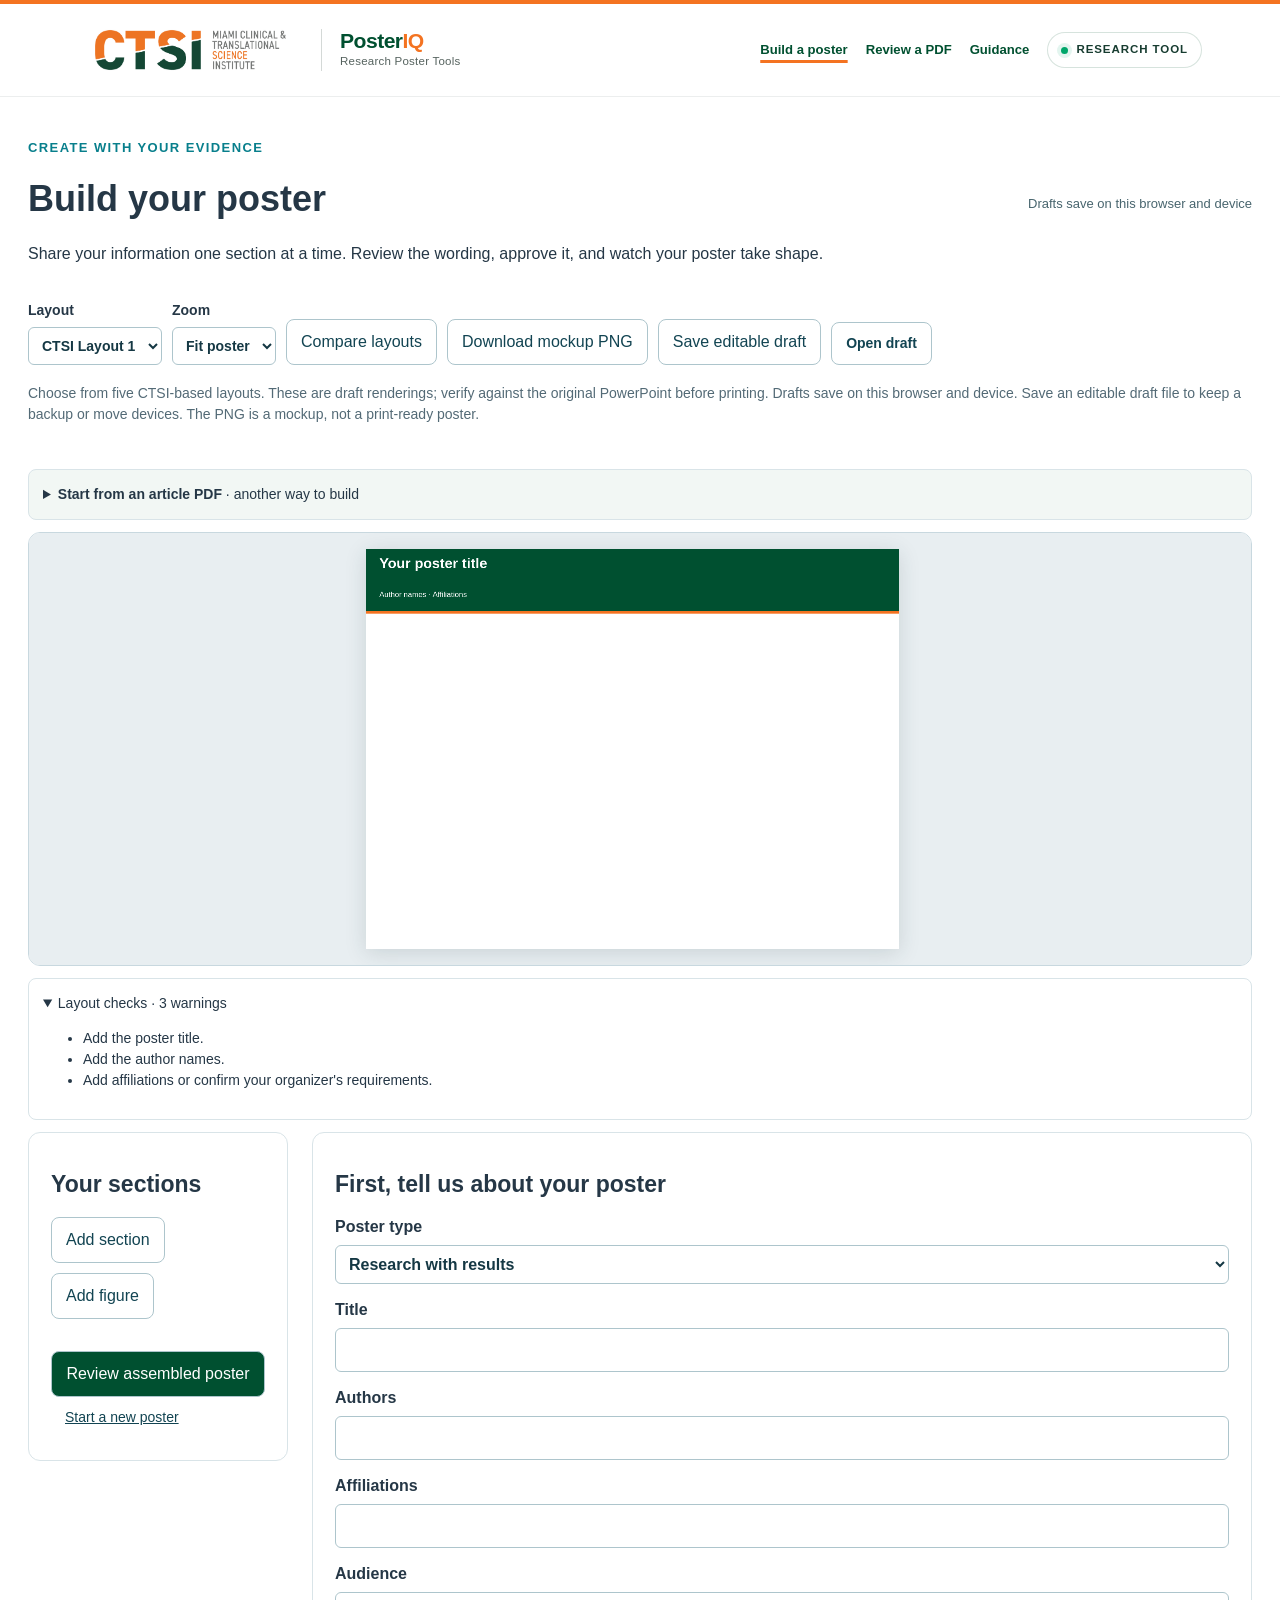
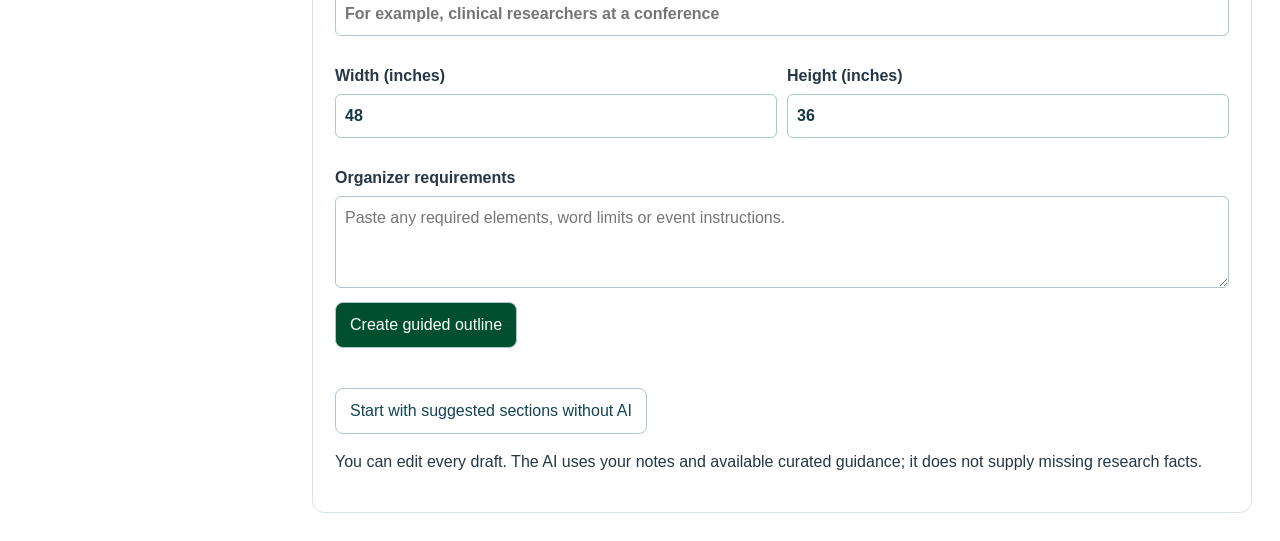
==== frontend/builder.html @ ee55701f "Replace provisional layout choices with CTSI templates" ====
<!DOCTYPE html>
<html lang="en">
<head><meta charset="UTF-8"><meta name="viewport" content="width=device-width, initial-scale=1.0">
<title>PosterIQ | Build a poster</title><link rel="stylesheet" href="styles.css?v=10"><link rel="stylesheet" href="builder.css?v=4">    <link rel="icon" type="image/svg+xml" sizes="any" href="assets/favicon.svg?v=1">
    <meta name="theme-color" content="#005030">
</head>
<body class="builder-page">
    <header class="site-header">
        <div class="header-inner">
            <a href="index.html" class="brand institutional-brand" aria-label="PosterIQ home">
                <img src="assets/ctsi-logo.jpg" alt="Miami Clinical and Translational Science Institute" class="ctsi-logo">
                <span class="brand-divider" aria-hidden="true"></span>
                <span class="product-brand"><strong>Poster<span>IQ</span></strong><small>Research Poster Tools</small></span>
            </a>
            <nav class="header-actions" aria-label="Main navigation">
                <a href="builder.html" class="knowledge-manager-link" aria-current="page">Build a poster</a>
                <a href="index.html" class="knowledge-manager-link">Review a PDF</a>
                <a href="knowledge.html" class="knowledge-manager-link">Guidance</a>
                <span class="header-badge"><span class="header-badge-dot" aria-hidden="true"></span>Research Tool</span>
            </nav>
        </div>
    </header>
<main class="builder-main">
<div class="builder-heading"><div><p class="eyebrow">Create with your evidence</p><h1>Build your poster</h1><p>Share your information one section at a time. Review the wording, approve it, and watch your poster take shape.</p></div><span id="saveStatus" role="status">Opening saved draft…</span></div>
<div class="builder-toolbar"><label>Layout <select id="builderTemplate"><option value="ctsi-1">CTSI Layout 1</option><option value="ctsi-2">CTSI Layout 2</option><option value="ctsi-3">CTSI Layout 3</option><option value="ctsi-4">CTSI Layout 4</option><option value="ctsi-5">CTSI Layout 5</option></select></label><label>Zoom <select id="builderZoom"><option value="fit">Fit poster</option><option value="1">100%</option><option value="1.5">150%</option><option value="2">200%</option></select></label><button id="compareTemplates" type="button">Compare layouts</button><button id="downloadPoster" type="button">Download mockup PNG</button><button id="backupDraft" type="button">Save editable draft</button><label class="builder-file-button">Open draft<input id="importDraft" type="file" accept=".json,application/json"></label></div>
<p class="builder-notice">Choose from five CTSI-based layouts. These are draft renderings; verify against the original PowerPoint before printing. Drafts save on this browser and device. Save an editable draft file to keep a backup or move devices. The PNG is a mockup, not a print-ready poster.</p>
<p id="builderMessage" class="builder-message" role="status" aria-live="polite"></p>
<details id="articleImport" class="builder-checks">
<summary><strong>Start from an article PDF</strong> · another way to build</summary>
<p>Use the poster type, audience and organizer requirements in Poster details below. Upload a searchable publication, choose its focus, and review proposed sections before adding them. Existing content stays unchanged until you choose what to import.</p>
<form id="articleForm"><label>Publication PDF (up to 25 MB, 40 pages)<input id="articleFile" type="file" accept="application/pdf,.pdf" required></label><label>What should this poster focus on?<textarea id="articleFocus" rows="2" maxlength="3000" placeholder="For example, the principal finding for a clinical audience, or one part of the paper."></textarea></label><button id="analyzeArticle" type="submit">Propose poster from article</button><p id="articleStatus" class="builder-message" role="status" aria-live="polite"></p></form>
<div id="articleProposals" hidden><h2>Review article-based drafts</h2><p id="articleMetadata"></p><ul id="articleLimitations"></ul><div id="articleSectionChoices"></div><h3>Image candidates</h3><p>Caption-linked figures are selected below as draft sections, including vector charts when detectable. Check complete axes, legends and panels, and verify the extracted caption before approving. Unlabeled images stay optional; upload replacements for missing or incomplete figures.</p><div id="articleFigureChoices" class="article-figures"></div><label>Import into<select id="articleImportMode"><option value="append">Add selected drafts to this poster</option><option value="new">Start a new poster from selected drafts</option></select></label><label class="article-checkbox"><input id="articleUseMetadata" type="checkbox"> Use the article’s suggested title, authors and affiliations (confirm poster authorship)</label><button id="applyArticle" type="button">Add selected drafts to builder</button></div>
</details>
<section class="builder-preview" aria-label="Live editable poster"><div id="builderViewport" class="builder-viewport"><div id="builderStage" class="builder-stage"><canvas id="builderCanvas" width="1200" height="900" aria-label="Poster mockup; approved sections appear here"></canvas><div id="builderHandles" class="builder-handles"></div></div></div></section>
<details class="builder-checks" open><summary>Layout checks <span id="layoutCheckCount"></span></summary><ul id="layoutWarnings"></ul></details>
<div class="builder-workspace">
<aside class="builder-progress"><h2>Your sections</h2><ol id="sectionSteps"></ol><div class="builder-action-row"><button id="addTextSection" type="button">Add section</button><button id="addFigure" type="button">Add figure</button></div><button id="checkPoster" type="button">Review assembled poster</button><button id="newPoster" class="builder-link-button" type="button">Start a new poster</button></aside>
<section class="builder-editor" aria-label="Guided poster editor">
<form id="setupForm"><h2>First, tell us about your poster</h2><label>Poster type<select id="posterType"><option value="research">Research with results</option><option value="protocol">Protocol or planned study</option><option value="case">Case, practice or model</option><option value="narrative">Narrative review or synthesis</option></select></label><label>Title<input id="posterTitle" maxlength="500" required></label><label>Authors<input id="posterAuthors" maxlength="2000" required></label><label>Affiliations<input id="posterAffiliations" maxlength="3000"></label><label>Audience<input id="posterAudience" maxlength="2000" placeholder="For example, clinical researchers at a conference"></label><div class="builder-action-row"><label>Width (inches)<input id="posterWidth" type="number" min="12" max="96" value="48" required></label><label>Height (inches)<input id="posterHeight" type="number" min="12" max="96" value="36" required></label></div><label>Organizer requirements<textarea id="organizerRequirements" maxlength="6000" rows="3" placeholder="Paste any required elements, word limits or event instructions."></textarea></label><button id="planPoster" type="submit">Create guided outline</button><p id="planStatus" class="builder-message" role="status" aria-live="polite"></p><button id="manualOutline" type="button">Start with suggested sections without AI</button><p>You can edit every draft. The AI uses your notes and available curated guidance; it does not supply missing research facts.</p></form>
<div id="sectionEditor" hidden><button id="editSetup" class="builder-link-button" type="button">Edit poster details</button><h2 id="sectionTitle"></h2><p id="sectionPurpose"></p><label>Section purpose<input id="sectionPurposeInput" maxlength="2000"></label><div id="sectionSources"></div><label>Section heading<input id="sectionName" maxlength="160"></label><p id="sectionQuestion" class="builder-question"></p><label>Source notes<textarea id="sectionNotes" rows="7" maxlength="12000" placeholder="Provide the facts, observations, numbers, limitations and citations to use. You can paste an existing paragraph."></textarea></label><div id="textEditor"><button id="draftSection" type="button">Draft concise poster text</button><p id="draftStatus" class="builder-message" role="status" aria-live="polite"></p><label>Poster wording<textarea id="sectionText" rows="8" maxlength="12000" placeholder="AI draft or your own wording. Short statements and bullets are welcome."></textarea></label></div><div id="figureEditor" hidden><label class="article-checkbox"><input id="showFigureTitle" type="checkbox"> Show figure title on poster</label><label>Image sizing<select id="figureSizing"><option value="proportional">Keep image proportions</option><option value="crop">Crop to fill (may hide axes or legends)</option><option value="stretch">Stretch to fill (distorts the image)</option></select></label><button id="fitFigure" type="button">Fit section to image</button><p>Proportional resizing adjusts the image and keeps its caption directly beneath it. Crop and stretch are explicit alternatives; check scientific figures carefully.</p><label>Figure (PNG or JPEG)<input id="figureFile" type="file" accept="image/png,image/jpeg"></label><img id="figureThumbnail" alt="Selected figure preview" hidden><label>What does the figure show?<textarea id="figureDescription" maxlength="4000" rows="3"></textarea></label><label>Caption<textarea id="figureCaption" maxlength="4000" rows="3"></textarea></label></div><div id="draftQuestions" role="status"></div><p id="approvalStatus" role="status"></p><div class="builder-action-row"><button id="approveSection" type="button">Approve and place on poster</button><button id="nextSection" type="button">Next section</button><button id="removeSection" type="button">Remove section</button></div><details><summary>Placement and text size</summary><p>Drag a section to move it. On release, the board makes room; a full board may return to template slots. Wording and font sizes stay unchanged. Drag a corner to resize, or use these controls.</p><div class="builder-placement"><label>Left (%)<input id="sectionX" type="number" min="0" max="100" step="1"></label><label>Top (%)<input id="sectionY" type="number" min="17" max="94" step="1"></label><label>Width (%)<input id="sectionW" type="number" min="8" max="95" step="1"></label><label>Height (%)<input id="sectionH" type="number" min="6" max="80" step="1"></label><label>Body text (pt)<input id="sectionFont" type="number" min="16" max="72" step="1"></label></div><div class="builder-action-row"><button id="moveEarlier" type="button">Earlier in template</button><button id="moveLater" type="button">Later in template</button></div></details></div>
<details id="planNotes" hidden><summary>Outline notes and requirements</summary><ul id="planNoteList"></ul></details>
</section></div>
<section id="consistencyResults" class="builder-review" hidden aria-label="Assembled poster review"><h2>Poster consistency review</h2><p id="reviewStale" role="status"></p><div id="consistencyContent"></div></section>
</main>
<dialog id="templateDialog" class="builder-template-dialog"><h2>Compare CTSI layouts</h2><p>The same approved wording and figures appear in each layout. Choosing one rearranges sections; it does not rewrite content. Check text fit after switching.</p><div id="templateOptions"></div><button id="closeTemplateDialog" type="button">Close comparison</button></dialog>
<script src="builder-core.js?v=4"></script><script src="builder.js?v=6"></script>
</body></html>
---- frontend/styles.css ----
:root {
    --brand-green: #005030;
    --brand-orange: #f47321;
    --brand-tint: #f2f7f4;
    --navy: #17324d;
    --navy-dark: #10263a;
    --teal: #087f8c;
    --teal-dark: #056873;
    --teal-light: #e9f5f6;
    --blue-light: #eef4f8;
    --text: #253746;
    --muted: #687b8c;
    --border: #d9e3e9;
    --background: #f7f9fb;
    --white: #ffffff;
    --danger: #b42318;
    --shadow: 0 18px 50px rgba(24, 50, 77, 0.08);
}

/* Suggested layout keeps the original poster as its base. */
.mockup-button { margin: 0 20px; }
.mockup-button:disabled { opacity: 0.55; cursor: not-allowed; }
.mockup-help { font-size: 13px; color: var(--muted); line-height: 1.5; }
#mockupAvailability { padding: 0 20px; }
.mockup-editor { padding: 20px; border-top: 1px solid var(--border); }
.mockup-editor h3 { margin-top: 0; }
.mockup-change { margin: 18px 0; padding: 14px; border: 1px solid var(--border); border-radius: 8px; }
.mockup-change label { display: block; font-weight: 600; }
.mockup-change p { font-size: 13px; line-height: 1.5; overflow-wrap: anywhere; }
.mockup-change textarea { width: 100%; margin-top: 6px; padding: 10px; font: inherit; font-size: 14px; border: 1px solid var(--border); border-radius: 6px; resize: vertical; }
.mockup-change details { margin-bottom: 12px; font-size: 13px; }
.mockup-edit-status { color: var(--teal-dark); }
.assessment-limitations { margin-top: 16px; padding-top: 16px; border-top: 1px solid var(--border); font-size: 14px; }
.mockup-editor button:disabled { opacity: 0.55; cursor: not-allowed; }
#mockupStatus { font-size: 14px; }

* {
    box-sizing: border-box;
}

html {
    scroll-behavior: smooth;
}

body {
    margin: 0;
    background: var(--background);
    color: var(--text);
    font-family:
        Inter,
        "Segoe UI",
        Arial,
        Helvetica,
        sans-serif;
    line-height: 1.5;
}

button,
input {
    font: inherit;
}


/* HEADER */

.site-header {
    background: rgba(255, 255, 255, 0.96);
    border-bottom: 1px solid var(--border);
}

.header-inner {
    max-width: 1180px;
    min-height: 76px;
    margin: 0 auto;
    padding: 0 28px;

    display: flex;
    align-items: center;
    justify-content: space-between;
}

.brand {
    display: flex;
    align-items: center;
    gap: 12px;

    color: var(--navy);
    text-decoration: none;
}

.brand-mark {
    width: 42px;
    height: 42px;

    display: grid;
    place-items: center;

    background: var(--navy);
    color: white;

    border-radius: 10px;

    font-size: 22px;
    font-weight: 800;
}

.brand-text {
    display: flex;
    flex-direction: column;
    line-height: 1.15;
}

.brand-text strong {
    font-size: 20px;
    letter-spacing: -0.4px;
}

.brand-text small {
    margin-top: 4px;
    color: var(--muted);
    font-size: 12px;
}

.header-badge {
    padding: 7px 12px;

    background: var(--teal-light);
    color: var(--teal-dark);

    border-radius: 999px;

    font-size: 12px;
    font-weight: 700;
}


/* HERO */

.hero {
    background:
        linear-gradient(
            135deg,
            #f5f9fb 0%,
            #eef7f7 100%
        );

    border-bottom: 1px solid #e4ecef;
}

.hero-content {
    max-width: 1180px;
    margin: 0 auto;
    padding: 72px 28px 62px;
}

.eyebrow {
    margin-bottom: 14px;

    color: var(--teal);
    font-size: 13px;
    font-weight: 800;

    letter-spacing: 1.4px;
    text-transform: uppercase;
}

.hero h1 {
    max-width: 760px;
    margin: 0;

    color: var(--navy-dark);

    font-size: clamp(42px, 6vw, 68px);
    line-height: 1.03;
    letter-spacing: -2.5px;
}

.hero h1 span {
    color: var(--teal);
}

.hero-description {
    max-width: 690px;
    margin: 24px 0 0;

    color: var(--muted);

    font-size: 18px;
    line-height: 1.7;
}


/* WORKSPACE */

.workspace {
    max-width: 1180px;
    margin: 0 auto;
    padding: 58px 28px 80px;

    display: grid;
    grid-template-columns: minmax(0, 1.15fr) minmax(320px, 0.85fr);
    gap: 42px;
    align-items: start;
}


/* UPLOAD CARD */

.upload-card {
    padding: 34px;

    background: var(--white);

    border: 1px solid var(--border);
    border-radius: 18px;

    box-shadow: var(--shadow);
}

.upload-heading h2 {
    margin: 0;

    color: var(--navy);

    font-size: 26px;
    letter-spacing: -0.6px;
}

.upload-heading p {
    margin: 8px 0 26px;
    color: var(--muted);
}


/* DROP ZONE */

.drop-zone {
    min-height: 285px;
    padding: 40px 24px;

    display: flex;
    flex-direction: column;
    align-items: center;
    justify-content: center;

    text-align: center;

    background: #fbfcfd;

    border: 2px dashed #b9cbd5;
    border-radius: 14px;

    cursor: pointer;

    transition:
        border-color 0.2s ease,
        background 0.2s ease,
        transform 0.2s ease;
}

.drop-zone:hover,
.drop-zone:focus {
    outline: none;

    border-color: var(--teal);
    background: #f4fbfb;
}

.drop-zone.drag-over {
    border-color: var(--teal);
    background: var(--teal-light);
    transform: scale(1.01);
}

.upload-icon {
    width: 56px;
    height: 56px;
    margin-bottom: 18px;

    display: grid;
    place-items: center;

    background: var(--teal-light);
    color: var(--teal);

    border-radius: 50%;

    font-size: 30px;
    font-weight: 400;
}

.drop-zone h3 {
    margin: 0;

    color: var(--navy);

    font-size: 20px;
}

.drop-zone p {
    margin: 7px 0 0;
    color: var(--muted);
}

.browse-text {
    color: var(--teal);
    font-weight: 700;
}

.file-requirements {
    margin-top: 24px;

    color: #8494a1;

    font-size: 12px;
    font-weight: 600;
    letter-spacing: 0.3px;
}


/* SELECTED FILE */

.selected-file {
    margin-top: 18px;
    padding: 14px 16px;

    display: flex;
    align-items: center;
    gap: 14px;

    background: var(--blue-light);

    border: 1px solid #d5e2e9;
    border-radius: 10px;
}

.file-icon {
    width: 44px;
    height: 44px;

    display: grid;
    place-items: center;

    background: var(--navy);
    color: white;

    border-radius: 8px;

    font-size: 11px;
    font-weight: 800;
}

.file-details {
    min-width: 0;
    flex: 1;

    display: flex;
    flex-direction: column;
}

.file-details strong {
    overflow: hidden;
    color: var(--navy);
    text-overflow: ellipsis;
    white-space: nowrap;
}

.file-details span {
    margin-top: 2px;
    color: var(--muted);
    font-size: 12px;
}

.remove-file {
    width: 34px;
    height: 34px;

    background: transparent;
    color: var(--muted);

    border: 0;
    border-radius: 50%;

    cursor: pointer;

    font-size: 24px;
    line-height: 1;
}

.remove-file:hover {
    background: white;
    color: var(--danger);
}


/* REVIEW BUTTON */

.review-button {
    width: 100%;
    margin-top: 20px;
    padding: 15px 20px;

    background: var(--teal);
    color: white;

    border: 0;
    border-radius: 10px;

    cursor: pointer;

    font-weight: 800;

    transition:
        background 0.2s ease,
        transform 0.2s ease;
}

.review-button:hover:not(:disabled) {
    background: var(--teal-dark);
    transform: translateY(-1px);
}

.review-button:disabled {
    background: #c8d4da;
    cursor: not-allowed;
}


/* ANALYSIS STATUS */

.analysis-status {
    margin-top: 20px;
    padding: 17px;

    display: flex;
    align-items: center;
    gap: 14px;

    background: #f2f8fa;

    border: 1px solid #d6e7eb;
    border-radius: 10px;
}

.analysis-status strong {
    color: var(--navy);
}

.analysis-status p {
    margin: 2px 0 0;
    color: var(--muted);
    font-size: 13px;
}

.spinner {
    width: 28px;
    height: 28px;

    flex: 0 0 auto;

    border: 3px solid #cfe2e5;
    border-top-color: var(--teal);
    border-radius: 50%;

    animation: spin 0.8s linear infinite;
}

@keyframes spin {
    to {
        transform: rotate(360deg);
    }
}


/* ERROR */

.error-message {
    margin-top: 18px;
    padding: 13px 15px;

    background: #fff3f2;
    color: var(--danger);

    border: 1px solid #f4ceca;
    border-radius: 8px;

    font-size: 14px;
}


/* REVIEW INFO */

.review-info {
    padding: 8px 0 0;
}

.info-label {
    color: var(--teal);

    font-size: 12px;
    font-weight: 800;

    letter-spacing: 1.2px;
    text-transform: uppercase;
}

.review-info > h2 {
    margin: 10px 0 12px;

    color: var(--navy-dark);

    font-size: 30px;
    line-height: 1.2;
    letter-spacing: -0.8px;
}

.review-info > p {
    margin: 0 0 28px;

    color: var(--muted);
    line-height: 1.7;
}

.review-categories {
    border-top: 1px solid var(--border);
}

.category {
    padding: 18px 0;

    display: grid;
    grid-template-columns: 42px 1fr;
    gap: 12px;

    border-bottom: 1px solid var(--border);
}

.category > span {
    padding-top: 2px;

    color: var(--teal);

    font-size: 12px;
    font-weight: 800;
}

.category strong {
    color: var(--navy);
}

.category p {
    margin: 3px 0 0;

    color: var(--muted);

    font-size: 13px;
}


/* FOOTER */

footer {
    background: var(--navy-dark);
    color: white;
}

.footer-inner {
    max-width: 1180px;
    min-height: 84px;
    margin: 0 auto;
    padding: 0 28px;

    display: flex;
    align-items: center;
    justify-content: space-between;
    gap: 20px;
}

.footer-inner span {
    color: #b8c8d4;
    font-size: 13px;
}


/* UTILITIES */

.hidden {
    display: none !important;
}


/* RESPONSIVE */

@media (max-width: 850px) {
    .workspace {
        grid-template-columns: 1fr;
    }

    .review-info {
        padding-top: 18px;
    }
}

@media (max-width: 600px) {
    .header-inner {
        padding: 0 18px;
    }

    .header-badge {
        display: none;
    }

    .hero-content {
        padding: 52px 20px 46px;
    }

    .hero h1 {
        font-size: 42px;
        letter-spacing: -1.6px;
    }

    .hero-description {
        font-size: 16px;
    }

    .workspace {
        padding: 34px 18px 56px;
    }

    .upload-card {
        padding: 22px;
    }

    .drop-zone {
        min-height: 240px;
    }

    .footer-inner {
        padding: 20px;

        flex-direction: column;
        align-items: flex-start;
        justify-content: center;
    }
}

/* =========================================================
   REVIEW RESULTS
========================================================= */

.results-section {
    max-width: 1180px;
    margin: 0 auto;
    padding: 20px 28px 90px;
}

.results-header {
    margin-bottom: 30px;

    display: flex;
    align-items: flex-end;
    justify-content: space-between;
    gap: 30px;
}

.results-header h2 {
    margin: 6px 0 8px;

    color: var(--navy-dark);

    font-size: 36px;
    line-height: 1.15;
    letter-spacing: -1px;
}

.results-header p {
    max-width: 680px;
    margin: 0;

    color: var(--muted);
    line-height: 1.7;
}

.secondary-button {
    flex: 0 0 auto;

    padding: 11px 17px;

    background: white;
    color: var(--navy);

    border: 1px solid var(--border);
    border-radius: 9px;

    cursor: pointer;

    font-weight: 700;
}

.secondary-button:hover {
    border-color: var(--teal);
    color: var(--teal);
}


/* SUMMARY */

.summary-card {
    padding: 30px;

    background: white;

    border: 1px solid var(--border);
    border-radius: 16px;

    box-shadow: var(--shadow);
}

.summary-label {
    margin-bottom: 8px;

    color: var(--teal);

    font-size: 12px;
    font-weight: 800;
    letter-spacing: 1px;
    text-transform: uppercase;
}

.review-overview {
    max-width: 940px;
    margin: 0;

    color: var(--navy-dark);

    font-size: 19px;
    line-height: 1.65;
}

.summary-columns {
    margin-top: 28px;
    padding-top: 26px;

    display: grid;
    grid-template-columns: 1fr 1fr;
    gap: 40px;

    border-top: 1px solid var(--border);
}

.summary-column h3 {
    margin: 0 0 14px;

    color: var(--navy);

    font-size: 16px;
}

.summary-item {
    position: relative;

    margin: 0 0 11px;
    padding-left: 20px;

    color: var(--text);

    font-size: 14px;
    line-height: 1.55;
}

.summary-item::before {
    content: "";

    position: absolute;
    top: 8px;
    left: 1px;

    width: 7px;
    height: 7px;

    background: var(--teal);

    border-radius: 50%;
}


/* CATEGORY FILTERS */

.category-filters {
    margin: 34px 0 28px;

    display: flex;
    flex-wrap: wrap;
    gap: 8px;
}

.filter-button {
    padding: 9px 13px;

    background: white;
    color: var(--muted);

    border: 1px solid var(--border);
    border-radius: 999px;

    cursor: pointer;

    font-size: 13px;
    font-weight: 700;
}

.filter-button:hover {
    border-color: #9cb8c2;
    color: var(--navy);
}

.filter-button.active {
    background: var(--navy);
    color: white;

    border-color: var(--navy);
}


/* FINDINGS */

.findings-heading {
    margin-bottom: 14px;

    display: flex;
    align-items: center;
    justify-content: space-between;
}

.findings-heading h3 {
    margin: 0;

    color: var(--navy-dark);

    font-size: 21px;
}

.findings-heading span {
    color: var(--muted);
    font-size: 13px;
}

.findings-list {
    display: grid;
    gap: 14px;
}

.finding-card {
    overflow: hidden;

    background: white;

    border: 1px solid var(--border);
    border-radius: 13px;
}

.finding-main {
    padding: 22px 24px;
}

.finding-meta {
    margin-bottom: 12px;

    display: flex;
    flex-wrap: wrap;
    align-items: center;
    gap: 8px;
}

.finding-category {
    color: var(--teal);

    font-size: 11px;
    font-weight: 800;
    letter-spacing: 0.8px;
    text-transform: uppercase;
}

.priority-badge {
    padding: 4px 8px;

    border-radius: 999px;

    font-size: 10px;
    font-weight: 800;
    letter-spacing: 0.5px;
    text-transform: uppercase;
}

.priority-high {
    background: #fff0ee;
    color: #a83b31;
}

.priority-medium {
    background: #fff7e8;
    color: #986a16;
}

.priority-low {
    background: #eef5f8;
    color: #567381;
}

.finding-title {
    margin: 0;

    color: var(--navy-dark);

    font-size: 18px;
    line-height: 1.4;
}

.finding-section {
    margin-top: 20px;
}

.finding-section-label {
    margin-bottom: 5px;

    color: var(--muted);

    font-size: 11px;
    font-weight: 800;
    letter-spacing: 0.8px;
    text-transform: uppercase;
}

.finding-section p {
    margin: 0;

    color: var(--text);

    font-size: 14px;
    line-height: 1.65;
}


/* GUIDANCE SOURCE */

.guidance-source {
    padding: 14px 24px;

    display: flex;
    align-items: flex-start;
    justify-content: space-between;
    gap: 18px;

    background: #f7fafb;

    border-top: 1px solid var(--border);
}

.guidance-source strong {
    display: block;

    margin-bottom: 2px;

    color: var(--navy);

    font-size: 12px;
}

.guidance-source span {
    color: var(--muted);

    font-size: 12px;
    line-height: 1.45;
}

.guidance-type {
    flex: 0 0 auto;

    padding: 5px 8px;

    background: var(--teal-light);
    color: var(--teal-dark);

    border-radius: 6px;

    font-size: 10px !important;
    font-weight: 800;

    text-transform: uppercase;
}

.guidance-type.general {
    background: #eef2f4;
    color: #637682;
}


/* RESULTS RESPONSIVE */

@media (max-width: 750px) {

    .results-section {
        padding: 10px 18px 60px;
    }

    .results-header {
        align-items: flex-start;
        flex-direction: column;
    }

    .results-header h2 {
        font-size: 30px;
    }

    .summary-columns {
        grid-template-columns: 1fr;
        gap: 24px;
    }

    .guidance-source {
        flex-direction: column;
    }
}

/* =========================================================
   REVIEW WORKSPACE V2
========================================================= */

.review-workspace {
    display: grid;
    grid-template-columns: minmax(420px, 0.9fr) minmax(520px, 1.1fr);
    gap: 28px;
    align-items: start;
}


/* POSTER PANEL */

.poster-panel {
    position: sticky;
    top: 24px;

    overflow: hidden;

    background: var(--white);

    border: 1px solid var(--border);
    border-radius: 16px;

    box-shadow: var(--shadow);
}

.poster-panel-header {
    padding: 20px 22px 17px;

    display: flex;
    align-items: flex-start;
    justify-content: space-between;
    gap: 18px;

    border-bottom: 1px solid var(--border);
}

.panel-label {
    margin-bottom: 4px;

    color: var(--teal);

    font-size: 10px;
    font-weight: 800;
    letter-spacing: 1px;
    text-transform: uppercase;
}

.poster-panel-header h3 {
    margin: 0;

    color: var(--navy-dark);

    font-size: 19px;
    line-height: 1.2;
}

.preview-hint {
    max-width: 175px;

    color: var(--muted);

    font-size: 11px;
    line-height: 1.4;
    text-align: right;
}


/* POSTER VIEWPORT */

.poster-preview-viewport {
    min-height: 390px;
	max-height: 72vh;
    padding: 20px;

    display: flex;
    align-items: flex-start;
    justify-content: center;

    overflow: auto;

    background: #edf1f3;
}

.poster-canvas {
    position: relative;

    width: 100%;
    max-width: 560px;
    margin: 0 auto;

    line-height: 0;
}

.poster-preview-image {
    display: block;

    width: 100%;
    max-width: 100%;
    height: auto;
    object-fit: contain;

    background: white;

    border: 1px solid #cfd9de;

    box-shadow:
        0 8px 24px rgba(16, 38, 58, 0.12);
}

.poster-highlights {
    position: absolute;
    inset: 0;

    pointer-events: none;
}


/* LOCATION STATUS */

.poster-location-status {
    min-height: 42px;
    padding: 12px 20px;

    display: flex;
    align-items: center;

    background: #f8fafb;
    color: var(--muted);

    border-top: 1px solid var(--border);

    font-size: 12px;
}


/* FEEDBACK PANEL */

.feedback-panel {
    min-width: 0;
}

.feedback-panel .summary-card {
    box-shadow: none;
}

.feedback-panel .review-overview {
    font-size: 17px;
}

.feedback-panel .summary-columns {
    gap: 26px;
}

.feedback-panel .category-filters {
    margin-top: 24px;
    margin-bottom: 24px;
}


/* FINDINGS IN WORKSPACE */

.feedback-panel .findings-heading {
    margin-top: 4px;
    margin-bottom: 14px;

    align-items: flex-end;
}

.feedback-panel .findings-heading h3 {
    margin: 2px 0 0;
}

.feedback-panel .finding-card {
    transition:
        border-color 0.2s ease,
        box-shadow 0.2s ease,
        transform 0.2s ease;
}

.feedback-panel .finding-card:hover {
    border-color: #adc6cf;

    box-shadow:
        0 8px 24px rgba(24, 50, 77, 0.07);

    transform: translateY(-1px);
}


/* =========================================================
   REVIEW WORKSPACE RESPONSIVE
========================================================= */

@media (max-width: 1050px) {

    .review-workspace {
        grid-template-columns: minmax(340px, 0.8fr) minmax(440px, 1.2fr);
        gap: 22px;
    }

    .poster-panel-header {
        flex-direction: column;
        gap: 7px;
    }

    .preview-hint {
        max-width: none;
        text-align: left;
    }

}


@media (max-width: 850px) {

    .review-workspace {
        grid-template-columns: 1fr;
    }

    .poster-panel {
        position: relative;
        top: auto;
    }

    .poster-preview-viewport {
        min-height: 0;
    }

}


@media (max-width: 600px) {

    .poster-preview-viewport {
        padding: 12px;
    }

    .poster-panel-header {
        padding: 17px;
    }

    .poster-location-status {
        padding: 11px 17px;
    }

}

/* =========================================================
   LOCATION-AWARE FEEDBACK
========================================================= */

.poster-highlight {
    position: absolute;

    background: rgba(0, 137, 150, 0.18);
    border: 3px solid var(--teal);
    border-radius: 4px;

    box-shadow:
        0 0 0 2px rgba(255, 255, 255, 0.8),
        0 4px 14px rgba(0, 77, 86, 0.2);

    animation: poster-highlight-in 0.25s ease-out;
}

@keyframes poster-highlight-in {
    from {
        opacity: 0;
        transform: scale(0.98);
    }

    to {
        opacity: 1;
        transform: scale(1);
    }
}


.finding-card[role="button"] {
    cursor: pointer;
}

.finding-card[role="button"]:focus-visible {
    outline: 3px solid rgba(0, 137, 150, 0.25);
    outline-offset: 3px;
}

.finding-card-active {
    border-color: var(--teal) !important;

    box-shadow:
        0 0 0 2px rgba(0, 137, 150, 0.12),
        0 10px 28px rgba(24, 50, 77, 0.09) !important;
}

/* =========================================================
   SAMPLE REVIEW
========================================================= */

.sample-review-option {
    margin-top: 22px;
}

.sample-divider {
    display: flex;
    align-items: center;
    gap: 12px;
    margin: 0 0 16px;
    color: var(--muted);
    font-size: 0.78rem;
    text-transform: uppercase;
    letter-spacing: 0.08em;
}

.sample-divider::before,
.sample-divider::after {
    content: "";
    flex: 1;
    height: 1px;
    background: var(--border);
}

.sample-divider span {
    flex: 0 0 auto;
}

.sample-review-button {
    width: 100%;
    display: flex;
    align-items: center;
    gap: 14px;

    padding: 15px 17px;

    background: #ffffff;
    border: 1px solid var(--border);
    border-radius: 10px;

    color: var(--navy);
    text-align: left;
    font: inherit;

    cursor: pointer;

    transition:
        border-color 0.18s ease,
        box-shadow 0.18s ease,
        transform 0.18s ease;
}

.sample-review-button:hover {
    border-color: var(--teal);
    box-shadow: 0 6px 18px rgba(24, 50, 77, 0.08);
    transform: translateY(-1px);
}

.sample-review-button:focus-visible {
    outline: 3px solid rgba(0, 137, 150, 0.2);
    outline-offset: 3px;
}

.sample-review-icon {
    display: flex;
    align-items: center;
    justify-content: center;

    flex: 0 0 38px;
    width: 38px;
    height: 38px;

    border-radius: 50%;
    background: rgba(0, 137, 150, 0.1);

    color: var(--teal);
    font-size: 1.05rem;
    font-weight: 700;
}

.sample-review-text {
    display: flex;
    flex-direction: column;
    gap: 3px;
}

.sample-review-text strong {
    font-size: 0.94rem;
}

.sample-review-text small {
    color: var(--muted);
    font-size: 0.8rem;
    line-height: 1.4;
}

/* =========================================================
   CTSI / POSTERIQ INSTITUTIONAL HEADER
========================================================= */

.site-header {
    background: #f7f4ed;
    border-top: 4px solid #f47321;
    border-bottom: 1px solid rgba(17, 48, 38, 0.08);
}

.header-inner {
    min-height: 92px;
}

.institutional-brand {
    display: flex;
    align-items: center;
    gap: 18px;
    text-decoration: none;
}

.ctsi-logo {
    display: block;
    width: 225px;
    height: auto;
    object-fit: contain;
}

.brand-divider {
    width: 1px;
    height: 42px;
    background: rgba(17, 48, 38, 0.18);
}

.product-brand {
    display: flex;
    flex-direction: column;
    gap: 2px;
}

.product-brand strong {
    color: #005030;
    font-size: 1.32rem;
    font-weight: 700;
    letter-spacing: -0.025em;
    line-height: 1;
}

.product-brand strong span {
    color: #f47321;
}

.product-brand small {
    color: #56635f;
    font-size: 0.72rem;
    font-weight: 500;
    letter-spacing: 0.02em;
}

.header-badge {
    display: inline-flex;
    align-items: center;
    gap: 8px;

    padding: 8px 13px;

    background: rgba(255, 255, 255, 0.72);
    border: 1px solid rgba(0, 80, 48, 0.16);
    border-radius: 999px;

    color: #173c30;
    font-size: 0.72rem;
    font-weight: 700;
    letter-spacing: 0.08em;
    text-transform: uppercase;
}

.header-badge-dot {
    width: 7px;
    height: 7px;
    border-radius: 50%;
    background: #00a66a;
    box-shadow: 0 0 0 4px rgba(0, 166, 106, 0.11);
}

@media (max-width: 700px) {
    .ctsi-logo {
        width: 175px;
    }

    .brand-divider {
        height: 34px;
    }

    .product-brand small {
        display: none;
    }

    .header-badge {
        display: none;
    }
}

/* =========================================================
   POSTERIQ BRANDING — WHITE CANVAS
========================================================= */

body {
    background: #ffffff;
}

.site-header {
    background: #ffffff;
}

.hero {
    background: #ffffff;
    border-bottom: 0;
}

.workspace {
    background: #ffffff;
}

/* =========================================================
   LANDING PAGE ACTION CARDS
========================================================= */

.workspace {
    display: grid;
    grid-template-columns: repeat(2, minmax(0, 1fr));
    gap: 28px;
    align-items: stretch;

    max-width: 1180px;
    margin: 0 auto;
    padding-top: 30px;
    padding-bottom: 70px;
}

.upload-card,
.sample-card {
    min-width: 0;
    padding: 34px 36px;

    background: #ffffff;
    border: 1px solid #d8e3e7;
    border-radius: 18px;

    box-shadow:
        0 14px 38px rgba(24, 50, 77, 0.055);
}

.upload-card {
    display: flex;
    flex-direction: column;
}

.upload-heading h2,
.sample-card-heading h2 {
    margin: 0 0 7px;

    color: #0d2b45;
    font-size: 1.55rem;
    line-height: 1.2;
    letter-spacing: -0.025em;
}

.upload-heading p,
.sample-card-heading p {
    margin: 0;

    color: #60788c;
    font-size: 0.96rem;
    line-height: 1.55;
}


/* Upload area */

.drop-zone {
    margin-top: 26px;
    min-height: 215px;

    display: flex;
    flex-direction: column;
    align-items: center;
    justify-content: center;

    background: #ffffff;
    border: 2px dashed #b9d2df;
    border-radius: 13px;
}

.review-button {
    margin-top: 20px;
}


/* Sample card */

.sample-card {
    display: flex;
    flex-direction: column;
}

.sample-card-heading {
    display: flex;
    align-items: flex-start;
    gap: 18px;
}

.sample-card-icon {
    display: flex;
    align-items: center;
    justify-content: center;

    flex: 0 0 58px;
    width: 58px;
    height: 58px;

    border-radius: 50%;

    background: rgba(244, 115, 33, 0.10);
    color: #f47321;

    font-size: 1.35rem;
    font-weight: 700;
}

.sample-card-button {
    width: 100%;

    display: flex;
    align-items: center;
    justify-content: center;
    gap: 12px;

    margin-top: 32px;
    padding: 16px 20px;

    border: 0;
    border-radius: 9px;

    background: #005030;
    color: #ffffff;

    font: inherit;
    font-size: 0.94rem;
    font-weight: 700;

    cursor: pointer;

    box-shadow:
        0 8px 20px rgba(0, 80, 48, 0.14);

    transition:
        background 0.18s ease,
        transform 0.18s ease,
        box-shadow 0.18s ease;
}

.sample-card-button:hover {
    background: #006b40;
    transform: translateY(-1px);

    box-shadow:
        0 10px 24px rgba(0, 80, 48, 0.18);
}

.sample-card-button:focus-visible {
    outline: 3px solid rgba(0, 137, 150, 0.22);
    outline-offset: 3px;
}

.sample-card-button span {
    font-size: 1.15rem;
}

.sample-features {
    display: grid;
    gap: 17px;

    margin-top: 28px;
    padding-top: 26px;

    border-top: 1px solid #e4ebee;

    color: #506a7e;
    font-size: 0.92rem;
}

.sample-features div {
    display: flex;
    align-items: flex-start;
    gap: 11px;
}

.sample-features span {
    color: #00a66a;
    font-weight: 800;
}


/* Responsive */

@media (max-width: 850px) {
    .workspace {
        grid-template-columns: 1fr;
    }
}

@media (max-width: 600px) {
    .upload-card,
    .sample-card {
        padding: 26px 22px;
    }
}

/* =========================================================
   POSTERIQ HERO REFINEMENT
========================================================= */

.hero {
    padding: 72px 24px 42px;
}

.hero-content {
    width: 100%;
    max-width: 1180px;
    margin: 0 auto;
}

.hero .eyebrow {
    margin-bottom: 22px;

    color: #007f86;
    font-size: 0.78rem;
    font-weight: 800;
    letter-spacing: 0.19em;
    text-transform: uppercase;
}

.hero h1 {
    max-width: 850px;
    margin: 0;

    color: #005030;
    font-size: clamp(3rem, 5vw, 4.65rem);
    font-weight: 750;
    line-height: 0.98;
    letter-spacing: -0.055em;
}

.hero h1 span {
    display: block;
    color: #008996;
}

.hero-description {
    max-width: 850px;
    margin: 28px 0 0;

    color: #587187;
    font-size: 1.12rem;
    line-height: 1.65;
}


/* Bring the action cards closer to the hero */

.workspace {
    padding-top: 18px;
}


/* Responsive hero */

@media (max-width: 850px) {
    .hero {
        padding-top: 54px;
        padding-bottom: 34px;
    }

    .hero h1 {
        max-width: 700px;
    }
}

@media (max-width: 600px) {
    .hero {
        padding: 42px 22px 28px;
    }

    .hero h1 {
        font-size: clamp(2.55rem, 12vw, 3.4rem);
        line-height: 1;
    }

    .hero-description {
        margin-top: 22px;
        font-size: 1rem;
    }
}

/* =========================================================
   WHAT POSTERIQ REVIEWS
========================================================= */

.review-areas {
    max-width: 1180px;
    margin: 0 auto;
    padding: 34px 24px 86px;
}

.review-areas-header {
    max-width: 680px;
    margin-bottom: 34px;
}

.review-areas-header .eyebrow {
    margin-bottom: 12px;

    color: #008996;
    font-size: 0.75rem;
    font-weight: 800;
    letter-spacing: 0.17em;
    text-transform: uppercase;
}

.review-areas-header h2 {
    margin: 0;

    color: #0d2b45;
    font-size: 2rem;
    line-height: 1.15;
    letter-spacing: -0.035em;
}

.review-areas-header p {
    margin: 14px 0 0;

    color: #60788c;
    font-size: 1rem;
    line-height: 1.6;
}


/* Category grid */

.review-area-grid {
    display: grid;
    grid-template-columns: repeat(3, minmax(0, 1fr));

    border-top: 1px solid #dfe8eb;
    border-left: 1px solid #dfe8eb;

    border-radius: 14px;
    overflow: hidden;

    background: #ffffff;
}

.review-area-item {
    display: flex;
    align-items: flex-start;
    gap: 17px;

    min-height: 125px;
    padding: 25px 24px;

    border-right: 1px solid #dfe8eb;
    border-bottom: 1px solid #dfe8eb;
}

.review-area-item > span {
    flex: 0 0 auto;

    color: #f47321;
    font-size: 0.72rem;
    font-weight: 800;
    letter-spacing: 0.08em;
}

.review-area-item strong {
    display: block;

    color: #005030;
    font-size: 0.98rem;
    line-height: 1.3;
}

.review-area-item p {
    margin: 7px 0 0;

    color: #667d8e;
    font-size: 0.86rem;
    line-height: 1.5;
}


/* Subtle interaction */

.review-area-item {
    transition:
        background 0.18s ease,
        transform 0.18s ease;
}

.review-area-item:hover {
    background: #f8fbfa;
}


/* Responsive */

@media (max-width: 850px) {
    .review-area-grid {
        grid-template-columns: repeat(2, minmax(0, 1fr));
    }
}

@media (max-width: 600px) {
    .review-areas {
        padding: 24px 22px 64px;
    }

    .review-area-grid {
        grid-template-columns: 1fr;
    }

    .review-area-item {
        min-height: auto;
    }
}

/* =========================================================
   POSTERIQ REVIEW EXPERIENCE
========================================================= */

.results-section {
    background: #ffffff;
}

.results-header {
    max-width: 1180px;
    margin-left: auto;
    margin-right: auto;
    padding-top: 58px;
    padding-bottom: 30px;
}

.results-header .eyebrow {
    color: #008996;
    font-size: 0.75rem;
    font-weight: 800;
    letter-spacing: 0.17em;
    text-transform: uppercase;
}

.results-header h2 {
    margin-top: 12px;
    color: #0d2b45;
    font-size: 2.45rem;
    line-height: 1.1;
    letter-spacing: -0.04em;
}

.results-header p {
    margin-top: 10px;
    color: #60788c;
}


/* Review another poster */

.secondary-button {
    border: 1px solid #cbdde2;
    border-radius: 9px;
    background: #ffffff;
    color: #005030;
    font-weight: 700;
}

.secondary-button:hover {
    border-color: #005030;
    background: #f7fbf9;
}


/* Main two-column review workspace */

.review-workspace {
    max-width: 1180px;
    margin-left: auto;
    margin-right: auto;
    gap: 28px;
}


/* Poster panel */

.poster-panel {
    overflow: hidden;

    background: #ffffff;
    border: 1px solid #d8e3e7;
    border-radius: 16px;

    box-shadow:
        0 14px 38px rgba(24, 50, 77, 0.055);
}

.poster-panel-header {
    padding: 20px 22px;
}

.panel-label {
    color: #008996;
    font-size: 0.7rem;
    font-weight: 800;
    letter-spacing: 0.12em;
    text-transform: uppercase;
}

.poster-panel-header h3 {
    margin-top: 5px;
    color: #0d2b45;
    font-size: 1.25rem;
}

.preview-hint {
    max-width: 190px;
    color: #718696;
    font-size: 0.75rem;
    line-height: 1.4;
    text-align: right;
}

.poster-location-status {
    padding: 12px 20px;

    border-top: 1px solid #e1e9ec;

    color: #637b8d;
    font-size: 0.78rem;
}


/* Overall assessment */

.summary-card {
    padding: 30px;

    background: #ffffff;
    border: 1px solid #d8e3e7;
    border-radius: 16px;

    box-shadow:
        0 14px 38px rgba(24, 50, 77, 0.055);
}

.summary-label {
    color: #008996;
    font-size: 0.72rem;
    font-weight: 800;
    letter-spacing: 0.13em;
    text-transform: uppercase;
}

.review-overview {
    margin-top: 14px;

    color: #17364e;
    font-size: 1rem;
    line-height: 1.65;
}

.summary-columns {
    margin-top: 26px;
    padding-top: 25px;

    border-top: 1px solid #e1e9ec;
    gap: 30px;
}

.summary-column h3 {
    margin-bottom: 14px;

    color: #0d2b45;
    font-size: 0.95rem;
}

.summary-list {
    color: #536c7e;
    font-size: 0.88rem;
    line-height: 1.55;
}


/* Make the bullets feel intentional */

.summary-list li::marker {
    color: #008996;
}


/* Responsive */

@media (max-width: 850px) {
    .results-header,
    .review-workspace {
        max-width: none;
    }

    .results-header h2 {
        font-size: 2rem;
    }

    .summary-card {
        padding: 24px;
    }
}

/* =========================================================
   DETAILED FEEDBACK CARDS
========================================================= */

.findings-heading {
    margin-top: 28px;
    margin-bottom: 16px;
}

.findings-heading h3 {
    margin-top: 5px;

    color: #0d2b45;
    font-size: 1.35rem;
    letter-spacing: -0.02em;
}

#findingCount {
    color: #718696;
    font-size: 0.82rem;
}


/* Individual finding */

.finding-card {
    padding: 26px 26px 28px;

    background: #ffffff;
    border: 1px solid #d8e3e7;
    border-radius: 14px;

    box-shadow:
        0 8px 26px rgba(24, 50, 77, 0.045);

    transition:
        border-color 0.18s ease,
        box-shadow 0.18s ease,
        transform 0.18s ease;
}

.finding-card:hover {
    border-color: #9fcbd0;

    box-shadow:
        0 12px 30px rgba(24, 50, 77, 0.075);
}


/* Finding headline */

.finding-card h4 {
    margin-top: 17px;
    margin-bottom: 22px;

    color: #0d2b45;
    font-size: 1.12rem;
    line-height: 1.38;
    letter-spacing: -0.015em;
}


/* Labels such as Evidence / Recommendation */

.finding-section-label {
    margin-top: 20px;
    margin-bottom: 7px;

    color: #60788c;
    font-size: 0.69rem;
    font-weight: 800;
    letter-spacing: 0.1em;
    text-transform: uppercase;
}


/* Main finding text */

.finding-card p {
    color: #304d63;
    line-height: 1.58;
}


/* Make recommendation visually distinct */

.finding-recommendation {
    margin-top: 22px;
    padding: 18px 20px;

    background: #f5faf8;
    border-left: 4px solid #005030;
    border-radius: 0 9px 9px 0;
}


/* Poster location */

.finding-location {
    margin-top: 18px;
    padding: 11px 14px;

    background: #f6fafb;
    border-radius: 8px;

    color: #536d80;
    font-size: 0.82rem;
}


/* Provenance / supporting guidance */

.finding-guidance {
    margin-top: 22px;
    padding-top: 18px;

    border-top: 1px solid #e2eaed;

    color: #687f90;
    font-size: 0.8rem;
    line-height: 1.5;
}


/* Selected finding */

.finding-card-active {
    border-color: #008996 !important;

    box-shadow:
        0 0 0 3px rgba(0, 137, 150, 0.10),
        0 14px 32px rgba(24, 50, 77, 0.08) !important;
}

/* =========================================================
   RICH PROVENANCE
========================================================= */

.guidance-content {
    min-width: 0;
}

.guidance-content > strong {
    display: block;

    color: #17364e;
    font-size: 0.82rem;
    font-weight: 800;
}

.guidance-meta {
    margin-top: 5px;

    color: #60788c;
    font-size: 0.78rem;
    line-height: 1.45;
}

.guidance-text {
    max-width: 720px;
    margin: 12px 0 0;

    color: #304d63;
    font-size: 0.84rem;
    line-height: 1.55;
}

.guidance-reference {
    display: inline-block;

    margin-top: 10px;
    padding: 4px 8px;

    background: #f1f6f5;
    border: 1px solid #d7e5e1;
    border-radius: 5px;

    color: #45665b;
    font-size: 0.7rem;
    font-weight: 700;
    letter-spacing: 0.04em;
}

.general-guidance-text {
    color: #667d8e;
}

/* =========================================================
   KNOWLEDGE MANAGER
========================================================= */

.knowledge-manager {
    width: min(1180px, calc(100% - 48px));
    margin: 0 auto;
    padding: 56px 0 80px;
}

.knowledge-header {
    display: flex;
    align-items: flex-start;
    justify-content: space-between;
    gap: 32px;
    margin-bottom: 34px;
}

.knowledge-header h1 {
    margin: 8px 0 10px;
    color: #17364e;
    font-size: clamp(2rem, 4vw, 3rem);
    line-height: 1.05;
}

.knowledge-header p {
    max-width: 650px;
    margin: 0;
    color: #60788c;
    font-size: 1rem;
    line-height: 1.6;
}

.knowledge-summary {
    display: grid;
    grid-template-columns: repeat(3, 1fr);
    gap: 16px;
    margin-bottom: 26px;
}

.knowledge-stat {
    padding: 22px 24px;
    background: #ffffff;
    border: 1px solid #dbe6e3;
    border-radius: 10px;
}

.knowledge-stat strong {
    display: block;
    margin-bottom: 5px;
    color: #005030;
    font-size: 1.8rem;
}

.knowledge-stat span {
    color: #60788c;
    font-size: 0.84rem;
    font-weight: 700;
}

.knowledge-controls {
    display: grid;
    grid-template-columns: minmax(0, 1fr) 240px;
    gap: 14px;
    margin-bottom: 22px;
}

.knowledge-controls input,
.knowledge-controls select {
    width: 100%;
    padding: 12px 14px;
    background: #ffffff;
    border: 1px solid #cad9d5;
    border-radius: 7px;
    color: #17364e;
    font: inherit;
    box-sizing: border-box;
}

.knowledge-controls input:focus,
.knowledge-controls select:focus {
    outline: 2px solid rgba(0, 80, 48, 0.15);
    border-color: #005030;
}

.knowledge-records {
    display: grid;
    gap: 14px;
}

.knowledge-record {
    padding: 22px 24px;
    background: #ffffff;
    border: 1px solid #dbe6e3;
    border-radius: 10px;
}

.knowledge-record-heading {
    display: flex;
    align-items: flex-start;
    justify-content: space-between;
    gap: 24px;
}

.knowledge-record-heading h2 {
    margin: 7px 0 0;
    color: #17364e;
    font-size: 1.05rem;
    line-height: 1.35;
}

.knowledge-category {
    display: inline-block;
    color: #007f72;
    font-size: 0.7rem;
    font-weight: 800;
    letter-spacing: 0.06em;
    text-transform: uppercase;
}

.knowledge-reference {
    flex: 0 0 auto;
    padding: 5px 8px;
    background: #f1f6f5;
    border: 1px solid #d7e5e1;
    border-radius: 5px;
    color: #45665b;
    font-size: 0.7rem;
    font-weight: 700;
    letter-spacing: 0.03em;
}

.knowledge-guidance-text {
    max-width: 850px;
    margin: 15px 0 13px;
    color: #304d63;
    font-size: 0.92rem;
    line-height: 1.6;
}

.knowledge-source {
    padding-top: 12px;
    border-top: 1px solid #edf2f0;
    color: #718595;
    font-size: 0.78rem;
}

.knowledge-empty {
    padding: 48px 24px;
    background: #ffffff;
    border: 1px dashed #cad9d5;
    border-radius: 10px;
    color: #60788c;
    text-align: center;
}

@media (max-width: 760px) {
    .knowledge-manager {
        width: min(100% - 28px, 1180px);
        padding-top: 36px;
    }

    .knowledge-header {
        flex-direction: column;
    }

    .knowledge-summary {
        grid-template-columns: 1fr;
    }

    .knowledge-controls {
        grid-template-columns: 1fr;
    }

    .knowledge-record-heading {
        flex-direction: column;
        gap: 10px;
    }
}

.knowledge-site-header {
    display: flex;
    align-items: center;
    justify-content: space-between;
    gap: 24px;

    min-height: 74px;
    padding: 12px max(28px, calc((100% - 1180px) / 2));

    background: #ffffff;
    border-bottom: 1px solid #e3ebe8;
}

.knowledge-site-brand {
    display: flex;
    align-items: center;
    gap: 20px;
}

.knowledge-site-logo {
    display: block;
    width: 210px;
    height: auto;
}

.knowledge-site-title {
    padding-left: 20px;
    border-left: 1px solid #dce5e2;
}

.knowledge-site-title strong,
.knowledge-site-title span {
    display: block;
}

.knowledge-site-title strong {
    color: #17364e;
    font-size: 1rem;
    font-weight: 800;
}

.knowledge-site-title span {
    margin-top: 2px;
    color: #6b8191;
    font-size: 0.76rem;
}

.knowledge-back-link {
    color: #005030;
    font-size: 0.84rem;
    font-weight: 700;
    text-decoration: none;
}

.knowledge-back-link:hover {
    text-decoration: underline;
}

@media (max-width: 600px) {
    .knowledge-site-header {
        padding: 12px 18px;
    }

    .knowledge-site-logo {
        width: 150px;
    }

    .knowledge-site-title {
        display: none;
    }
}

/* =========================================================
   KNOWLEDGE MANAGER — GUIDANCE EDITOR
========================================================= */

.knowledge-modal[hidden] {
    display: none;
}

.knowledge-modal {
    position: fixed;
    inset: 0;
    z-index: 1000;

    display: flex;
    align-items: center;
    justify-content: center;

    padding: 28px;
}

.knowledge-modal-backdrop {
    position: absolute;
    inset: 0;

    background: rgba(18, 43, 58, 0.48);
    backdrop-filter: blur(2px);
}

.knowledge-modal-panel {
    position: relative;
    z-index: 1;

    width: min(760px, 100%);
    max-height: calc(100vh - 56px);
    overflow-y: auto;

    padding: 30px;

    background: #ffffff;
    border: 1px solid #dbe6e3;
    border-radius: 14px;
    box-shadow: 0 20px 60px rgba(23, 54, 78, 0.2);
}

.knowledge-modal-header {
    display: flex;
    align-items: flex-start;
    justify-content: space-between;
    gap: 24px;

    margin-bottom: 26px;
    padding-bottom: 20px;

    border-bottom: 1px solid #e6eeeb;
}

.knowledge-modal-header h2 {
    margin: 6px 0 0;

    color: #17364e;
    font-size: 1.65rem;
}

.knowledge-modal-close {
    width: 36px;
    height: 36px;

    padding: 0;

    background: #f5f8f7;
    border: 1px solid #dbe6e3;
    border-radius: 50%;

    color: #526d7e;
    cursor: pointer;

    font-size: 1.5rem;
    line-height: 1;
}

.knowledge-modal-close:hover {
    background: #edf3f1;
    color: #005030;
}

.knowledge-form-grid {
    display: grid;
    grid-template-columns: 1fr 1fr;
    gap: 18px;
}

.knowledge-form-field {
    margin-bottom: 20px;
}

.knowledge-form-field label {
    display: block;

    margin-bottom: 7px;

    color: #294a5e;
    font-size: 0.78rem;
    font-weight: 800;
}

.knowledge-form-field input,
.knowledge-form-field select,
.knowledge-form-field textarea {
    width: 100%;

    padding: 11px 12px;

    background: #ffffff;
    border: 1px solid #cad9d5;
    border-radius: 7px;

    color: #17364e;
    font: inherit;

    box-sizing: border-box;
}

.knowledge-form-field textarea {
    resize: vertical;
    min-height: 110px;
}

.knowledge-form-field input:focus,
.knowledge-form-field select:focus,
.knowledge-form-field textarea:focus {
    outline: 2px solid rgba(0, 80, 48, 0.12);
    border-color: #005030;
}

.knowledge-form-actions {
    display: flex;
    align-items: center;
    justify-content: flex-end;
    gap: 12px;

    margin-top: 8px;
    padding-top: 22px;

    border-top: 1px solid #e6eeeb;
}

.knowledge-secondary-button {
    padding: 10px 18px;

    background: #ffffff;
    border: 1px solid #cad9d5;
    border-radius: 6px;

    color: #526d7e;
    cursor: pointer;

    font: inherit;
    font-weight: 700;
}

.knowledge-secondary-button:hover {
    background: #f5f8f7;
}

@media (max-width: 650px) {
    .knowledge-modal {
        padding: 14px;
    }

    .knowledge-modal-panel {
        padding: 22px;
        max-height: calc(100vh - 28px);
    }

    .knowledge-form-grid {
        grid-template-columns: 1fr;
        gap: 0;
    }
}

.knowledge-field-help {
    margin-top: 6px;

    color: #7a8e9c;
    font-size: 0.72rem;
    line-height: 1.4;
}

/* Knowledge Manager record actions */

.knowledge-record-actions {
    display: flex;
    align-items: center;
    gap: 10px;
    flex-shrink: 0;
}

.knowledge-edit-button {
    appearance: none;
    border: 1px solid #c8d9d4;
    background: #ffffff;
    color: #005030;
    border-radius: 6px;
    padding: 7px 12px;
    font: inherit;
    font-size: 0.78rem;
    font-weight: 700;
    line-height: 1;
    cursor: pointer;
    transition:
        background-color 0.15s ease,
        border-color 0.15s ease;
}

.knowledge-edit-button:hover {
    background: #f3f8f6;
    border-color: #005030;
}

.knowledge-edit-button:focus-visible {
    outline: 3px solid rgba(0, 80, 48, 0.18);
    outline-offset: 2px;
}

.knowledge-delete-button {
    appearance: none;
    border: 1px solid #d9c8c8;
    background: #ffffff;
    color: #9b2c2c;
    border-radius: 6px;
    padding: 7px 12px;
    font: inherit;
    font-size: 0.78rem;
    font-weight: 700;
    line-height: 1;
    cursor: pointer;
    transition:
        background-color 0.15s ease,
        border-color 0.15s ease;
}

.knowledge-delete-button:hover {
    background: #fff5f5;
    border-color: #9b2c2c;
}

.knowledge-delete-button:focus-visible {
    outline: 3px solid rgba(155, 44, 44, 0.18);
    outline-offset: 2px;
}

.header-actions {
    display: flex;
    align-items: center;
    gap: 18px;
}

.knowledge-manager-link {
    color: #005030;
    font-size: 0.82rem;
    font-weight: 700;
    text-decoration: none;
    white-space: nowrap;
}

.knowledge-manager-link:hover {
    text-decoration: underline;
}

.knowledge-manager-link:focus-visible {
    outline: 3px solid rgba(0, 80, 48, 0.18);
    outline-offset: 4px;
    border-radius: 3px;
}

@media (max-width: 700px) {
    .header-actions {
        gap: 10px;
    }

    .knowledge-manager-link {
        font-size: 0.75rem;
    }
}

/* Poster inspection stays separate from the long list of recommendations. */
.poster-view-controls { display: flex; align-items: center; justify-content: space-between; gap: 10px; padding: 8px 20px 14px; }
#previewModeLabel { font-size: 13px; color: var(--teal-dark); }
.poster-panel { top: 16px; max-height: calc(100dvh - 32px); overflow-y: auto; }
.poster-preview-viewport { min-height: 0; max-height: 42vh; }
body.poster-viewer-open { overflow: hidden; }
.poster-viewer { position: fixed; inset: 12px; margin: 0 auto; width: min(1500px, calc(100vw - 24px)); height: calc(100dvh - 24px); max-width: none; max-height: none; padding: 0; border: 1px solid var(--border); border-radius: 14px; color: var(--text); background: white; }
.poster-viewer[open] { display: flex; flex-direction: column; }
.poster-viewer::backdrop { background: rgba(16, 38, 58, 0.7); }
.viewer-header { display: flex; justify-content: space-between; align-items: center; gap: 12px; padding: 14px 20px; border-bottom: 1px solid var(--border); }
.viewer-header h2 { margin: 0; font-size: 20px; }
#viewerModeLabel { margin: 4px 0 0; font-size: 14px; font-weight: 600; color: var(--teal-dark); }
.viewer-toolbar { display: flex; flex-wrap: wrap; align-items: center; gap: 12px; padding: 12px 20px; border-bottom: 1px solid var(--border); font-size: 14px; }
.viewer-mode-buttons { display: flex; gap: 6px; }
.viewer-mode-buttons button[aria-pressed="true"] { background: var(--teal); color: white; border-color: var(--teal); }
.viewer-toolbar select { font: inherit; padding: 8px; border: 1px solid var(--border); border-radius: 6px; }
.viewer-highlight-control { display: flex; align-items: center; gap: 5px; }
#viewerDownloadMount { margin-left: auto; }
.download-status { min-height: 30px; padding: 5px 20px; margin: 0; font-size: 13px; color: var(--teal-dark); }
.viewer-body { flex: 1; min-height: 0; display: grid; grid-template-columns: minmax(0, 1fr) 300px; }
.viewer-viewport { overflow: scroll; scrollbar-gutter: stable; min-width: 0; min-height: 0; padding: 16px; background: #edf1f3; }
.viewer-stage { position: relative; margin: 0 auto; flex-shrink: 0; }
#largePosterCanvas { display: block; width: 100%; height: 100%; }
.viewer-edit-highlights { position: absolute; inset: 0; pointer-events: none; z-index: 1; }
.viewer-edit-highlight { position: absolute; border: 3px solid #bc5100; background: rgba(255, 190, 60, .18); box-shadow: 0 0 0 2px white; }
.viewer-edit-badge { position: absolute; top: 0; left: 0; background: #bc5100; color: white; font: bold 12px sans-serif; padding: 3px 5px; }
.viewer-sidebar { overflow-y: auto; min-width: 0; min-height: 0; border-left: 1px solid var(--border); }
.viewer-sidebar .mockup-editor { border-top: 0; }
.viewer-original .viewer-body { grid-template-columns: minmax(0, 1fr); }
.viewer-original .viewer-sidebar { display: none; }
@media (max-width: 850px) { .poster-panel { max-height: none; } }
@media (max-width: 700px) {
    .viewer-header { padding: 10px 12px; }
    .viewer-header h2 { font-size: 18px; }
    .viewer-toolbar { padding: 10px 12px; gap: 8px; }
    .viewer-mode-buttons { width: 100%; }
    #viewerDownloadMount { margin-left: 0; }
    .viewer-body { grid-template-columns: minmax(0, 1fr); grid-template-rows: minmax(160px, 1fr) minmax(120px, .7fr); }
    .viewer-original .viewer-body { grid-template-rows: minmax(0, 1fr); }
    .viewer-sidebar { border-left: 0; border-top: 1px solid var(--border); }
    .download-status { padding-left: 12px; padding-right: 12px; }
}

/* Shared institutional navigation on review, builder and guidance pages. */
.site-header .header-inner { gap: 20px; flex-wrap: wrap; padding-top: 18px; padding-bottom: 18px; }
.site-header .institutional-brand { flex-shrink: 0; }
.site-header .header-actions { flex-wrap: wrap; }
.site-header .knowledge-manager-link { color: var(--brand-green); }
.site-header .knowledge-manager-link[aria-current="page"] { text-decoration: underline; text-decoration-color: var(--brand-orange); text-decoration-thickness: 3px; text-underline-offset: 6px; }
@media (max-width: 700px) {
    .site-header .header-inner { padding: 16px 18px; gap: 18px; }
    .site-header .institutional-brand { gap: 12px; }
    .site-header .ctsi-logo { width: min(42vw, 175px); }
    .site-header .header-actions { gap: 18px; }
}
---- frontend/builder.css ----
.builder-main { max-width: 1500px; margin: auto; padding: 28px; }
.builder-page h1 { font-size: 36px; margin: 8px 0; }
.builder-page h2 { font-size: 23px; margin: 12px 0; }
.builder-page h3 { font-size: 18px; }
.builder-page button, .builder-file-button { font: inherit; border: 1px solid #adc5cc; background: white; color: #124452; border-radius: 8px; padding: 10px 14px; cursor: pointer; }
.builder-page button:hover { background: #e8f3f4; }
.builder-page button:disabled { opacity: .55; cursor: wait; }
.builder-page button:focus-visible, .builder-page input:focus-visible, .builder-page textarea:focus-visible, .builder-page select:focus-visible { outline: 3px solid var(--brand-green); outline-offset: 3px; }
.builder-page input, .builder-page textarea, .builder-page select { font: inherit; border: 1px solid #adc5cc; border-radius: 6px; padding: 9px; background: white; color: #153844; min-width: 0; }
.builder-page label { display: flex; flex-direction: column; gap: 6px; font-weight: 600; }
.builder-page textarea { width: 100%; box-sizing: border-box; resize: vertical; line-height: 1.5; font-weight: normal; }
.builder-heading { display: flex; align-items: center; justify-content: space-between; gap: 20px; }
#saveStatus { min-width: 180px; font-size: 13px; color: #48656e; }
.builder-toolbar { display: flex; flex-wrap: wrap; align-items: end; gap: 10px; padding: 18px 0; }
.builder-toolbar label { font-size: 14px; }
.builder-file-button { position: relative; overflow: hidden; }
.builder-file-button input { position: absolute; inset: 0; opacity: 0; cursor: pointer; width: 100%; }
.builder-file-button:focus-within { outline: 3px solid var(--brand-green); }
.builder-notice { font-size: 14px; color: #536a76; margin: 0 0 8px; }
.builder-message { min-height: 24px; color: #075949; margin: 8px 0; }
.builder-message.error { color: #a72320; }
.builder-preview { position: sticky; top: 12px; z-index: 5; border: 1px solid #c8d8df; border-radius: 12px; overflow: hidden; }
.builder-viewport { overflow: scroll; scrollbar-gutter: stable; height: 48vh; max-height: 650px; min-height: 220px; padding: 16px; background: #e8eef1; }
.builder-stage { position: relative; margin: 0 auto; aspect-ratio: 4/3; }
#builderCanvas { display: block; width: 100%; height: 100%; background: white; box-shadow: 0 4px 20px #203a4326; }
.builder-handles { position: absolute; inset: 0; pointer-events: none; }
.builder-section-handle { position: absolute; border: 1px dashed transparent; background: transparent; box-sizing: border-box; pointer-events: auto; touch-action: none; cursor: move; }
.builder-section-handle:hover, .builder-section-handle.selected { border: 2px solid var(--brand-orange); }
.builder-section-handle:focus-visible { outline: 3px solid var(--brand-green); }
.builder-section-handle .resize-handle { position: absolute; right: -5px; bottom: -5px; width: 14px; height: 14px; background: var(--brand-orange); border: 2px solid white; cursor: nwse-resize; touch-action: none; }
.builder-checks { padding: 14px; border: 1px solid #d9e4e8; margin: 12px 0; border-radius: 8px; font-size: 14px; }
.builder-workspace { display: grid; grid-template-columns: 260px minmax(0, 1fr); gap: 24px; align-items: start; }
.builder-progress, .builder-editor, .builder-review { min-width: 0; background: white; border: 1px solid #d9e4e8; border-radius: 12px; padding: 22px; }
.builder-progress ol { list-style: none; padding: 0; }
.builder-progress li { margin: 8px 0; }
.builder-progress li button { width: 100%; text-align: left; }
.builder-progress button[aria-current="step"] { background: var(--brand-tint); border-color: var(--brand-green); }
.builder-progress #checkPoster { background: var(--brand-green); color: white; width: 100%; margin-top: 18px; }
.builder-action-row { display: flex; flex-wrap: wrap; gap: 10px; margin: 14px 0; }
.builder-action-row label { flex: 1; min-width: 100px; }
.builder-editor label { margin: 14px 0; }
.builder-question { padding: 14px; background: var(--brand-tint); border-left: 4px solid var(--brand-green); }
#planPoster, #draftSection, #approveSection { background: var(--brand-green); color: white; }
.builder-link-button { border: 0 !important; text-decoration: underline; font-size: 14px !important; }
.builder-placement { display: grid; grid-template-columns: repeat(3, minmax(0,1fr)); gap: 12px; }
.builder-review { margin-top: 24px; }
.builder-review article { border-top: 1px solid #d9e4e8; padding: 18px 0; }
.builder-review pre { white-space: pre-wrap; font: inherit; padding: 14px; background: var(--brand-tint); }
#reviewStale { font-weight: bold; color: #9b4b00; }
.builder-template-dialog { max-width: 1300px; width: calc(100% - 40px); max-height: 90vh; overflow: auto; border: 0; border-radius: 12px; padding: 24px; }
.builder-template-dialog::backdrop { background: #142e3db3; }
#templateOptions { display: grid; grid-template-columns: 1fr 1fr; gap: 20px; }
#templateOptions canvas { display: block; width: 100%; height: auto; border: 1px solid #c8d8df; margin: 12px 0; }
.builder-sources { font-size: 13px; padding: 10px; background: #f0f5f6; }
[hidden] { display: none !important; }
@media (max-width: 800px) { .builder-preview { position: static; } .builder-main { padding: 14px; } .builder-workspace { grid-template-columns: minmax(0, 1fr); } .builder-progress ol { display: flex; flex-wrap: wrap; gap: 8px; } .builder-progress li { flex: 1 0 140px; } .builder-heading { flex-direction: column; align-items: start; gap: 0; } #templateOptions { grid-template-columns: 1fr; } .builder-placement { grid-template-columns: 1fr 1fr; } }

#figureThumbnail { display: block; max-width: 100%; max-height: 280px; object-fit: contain; margin: 14px 0; border: 1px solid #d9e4e8; }

#articleImport { background: var(--brand-tint); }
#articleForm { display: grid; gap: 12px; margin-top: 16px; }
.article-checkbox { display: flex !important; flex-direction: row !important; align-items: center; gap: 10px; margin: 12px 0; }
.article-draft { background: white; border: 1px solid var(--border); border-radius: 8px; padding: 16px; margin: 12px 0; }
.article-draft pre { white-space: pre-wrap; font: inherit; }
.article-figures { display: grid; grid-template-columns: repeat(auto-fit,minmax(180px,1fr)); gap: 14px; }
.article-figure { padding: 12px; background: white; border: 1px solid var(--border); }
.article-figure img { max-width: 100%; max-height: 220px; object-fit: contain; }

.builder-progress li { display:flex; align-items:stretch; gap:6px; }
.builder-progress li > button:first-child { flex:1; min-width:0; }
.builder-progress li .builder-remove-step { width:36px; flex:0 0 36px; padding:6px; color:#a52a22; font-size:22px; }
#removeSection { color:#a52a22; border-color:#d9aaa5; }
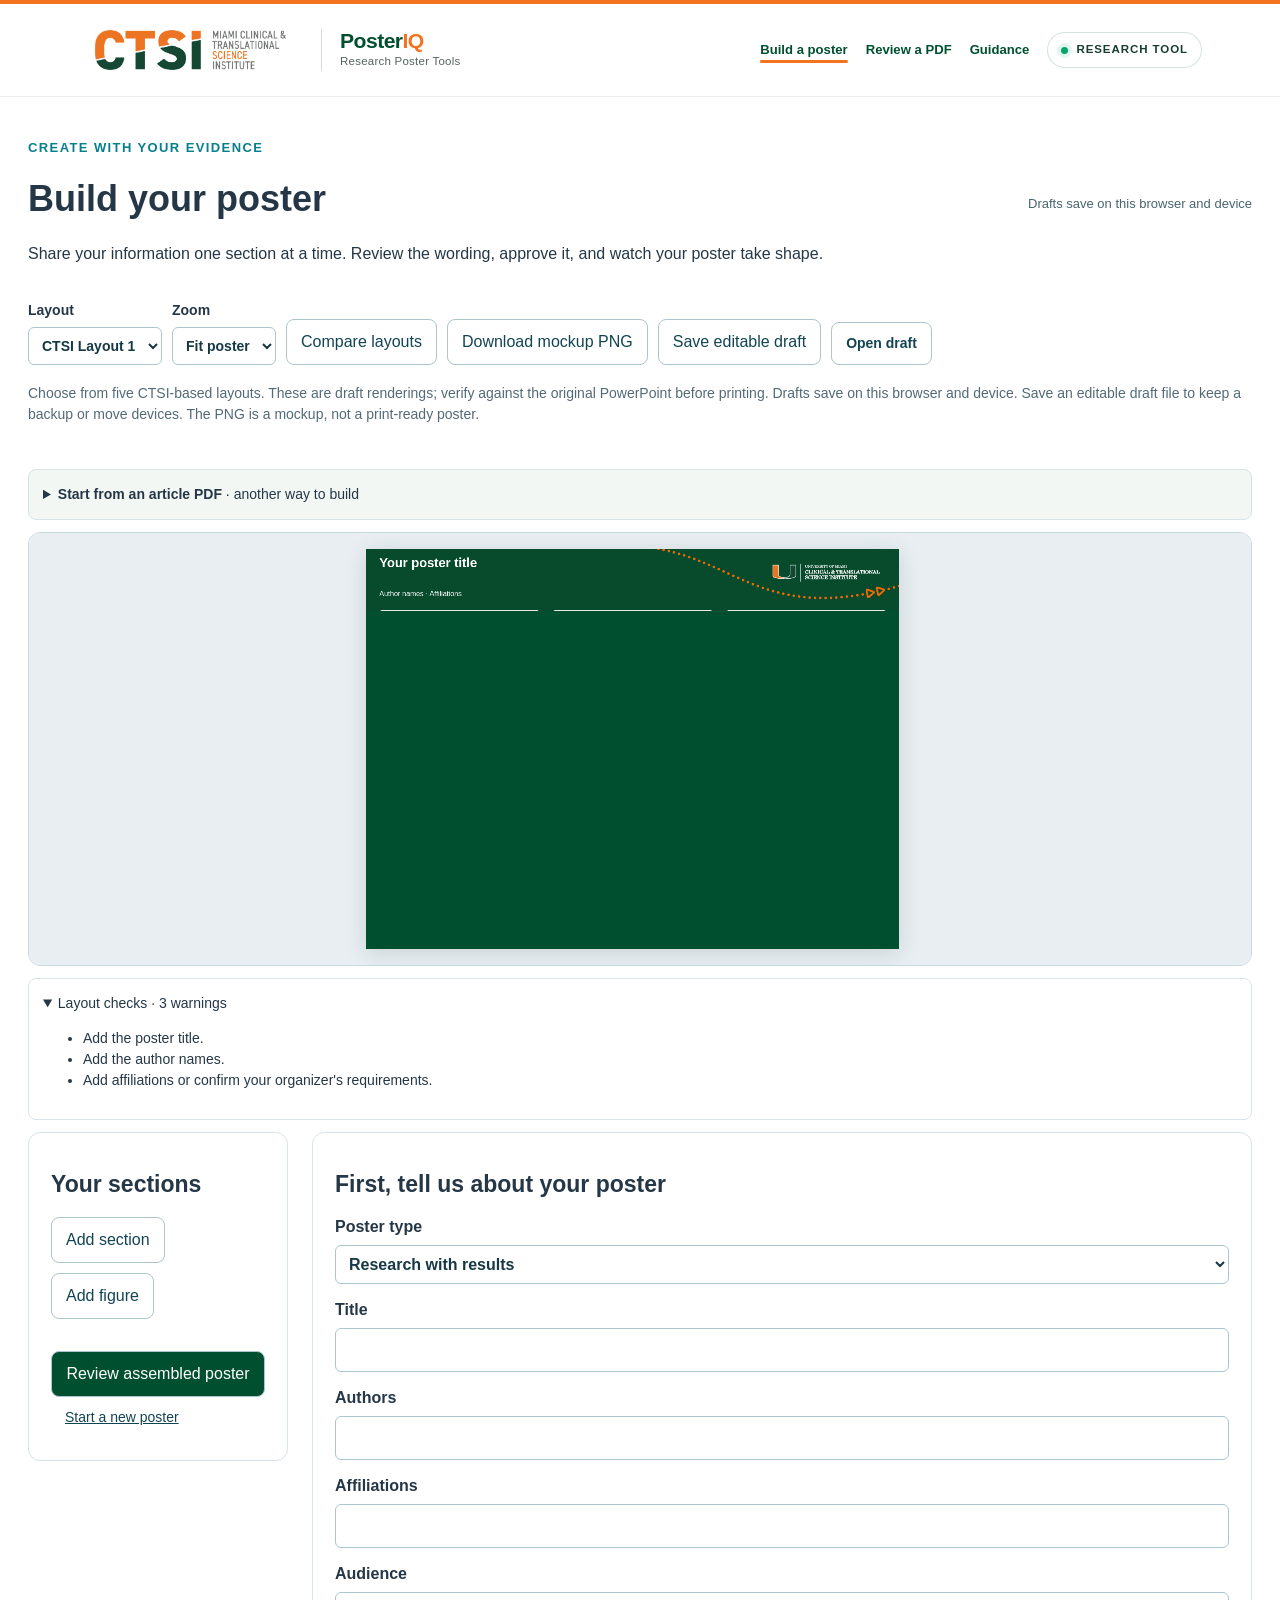
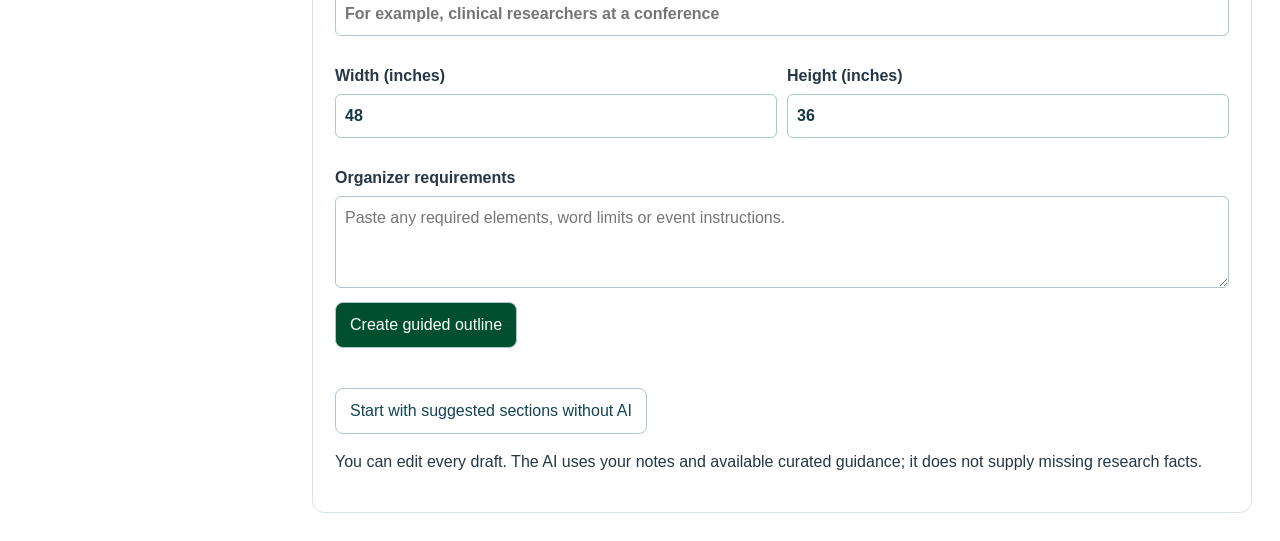
==== commit 37dcaf3d: "Invalidate cached poster builder JavaScript so clean CTSI header is loaded" ====
--- a/frontend/builder.html
+++ b/frontend/builder.html
@@ -43,5 +43,5 @@
 <section id="consistencyResults" class="builder-review" hidden aria-label="Assembled poster review"><h2>Poster consistency review</h2><p id="reviewStale" role="status"></p><div id="consistencyContent"></div></section>
 </main>
 <dialog id="templateDialog" class="builder-template-dialog"><h2>Compare CTSI layouts</h2><p>The same approved wording and figures appear in each layout. Choosing one rearranges sections; it does not rewrite content. Check text fit after switching.</p><div id="templateOptions"></div><button id="closeTemplateDialog" type="button">Close comparison</button></dialog>
-<script src="builder-core.js?v=4"></script><script src="builder.js?v=6"></script>
+<script src="builder-core.js?v=4"></script><script src="builder.js?v=20261016-24"></script>
 </body></html>
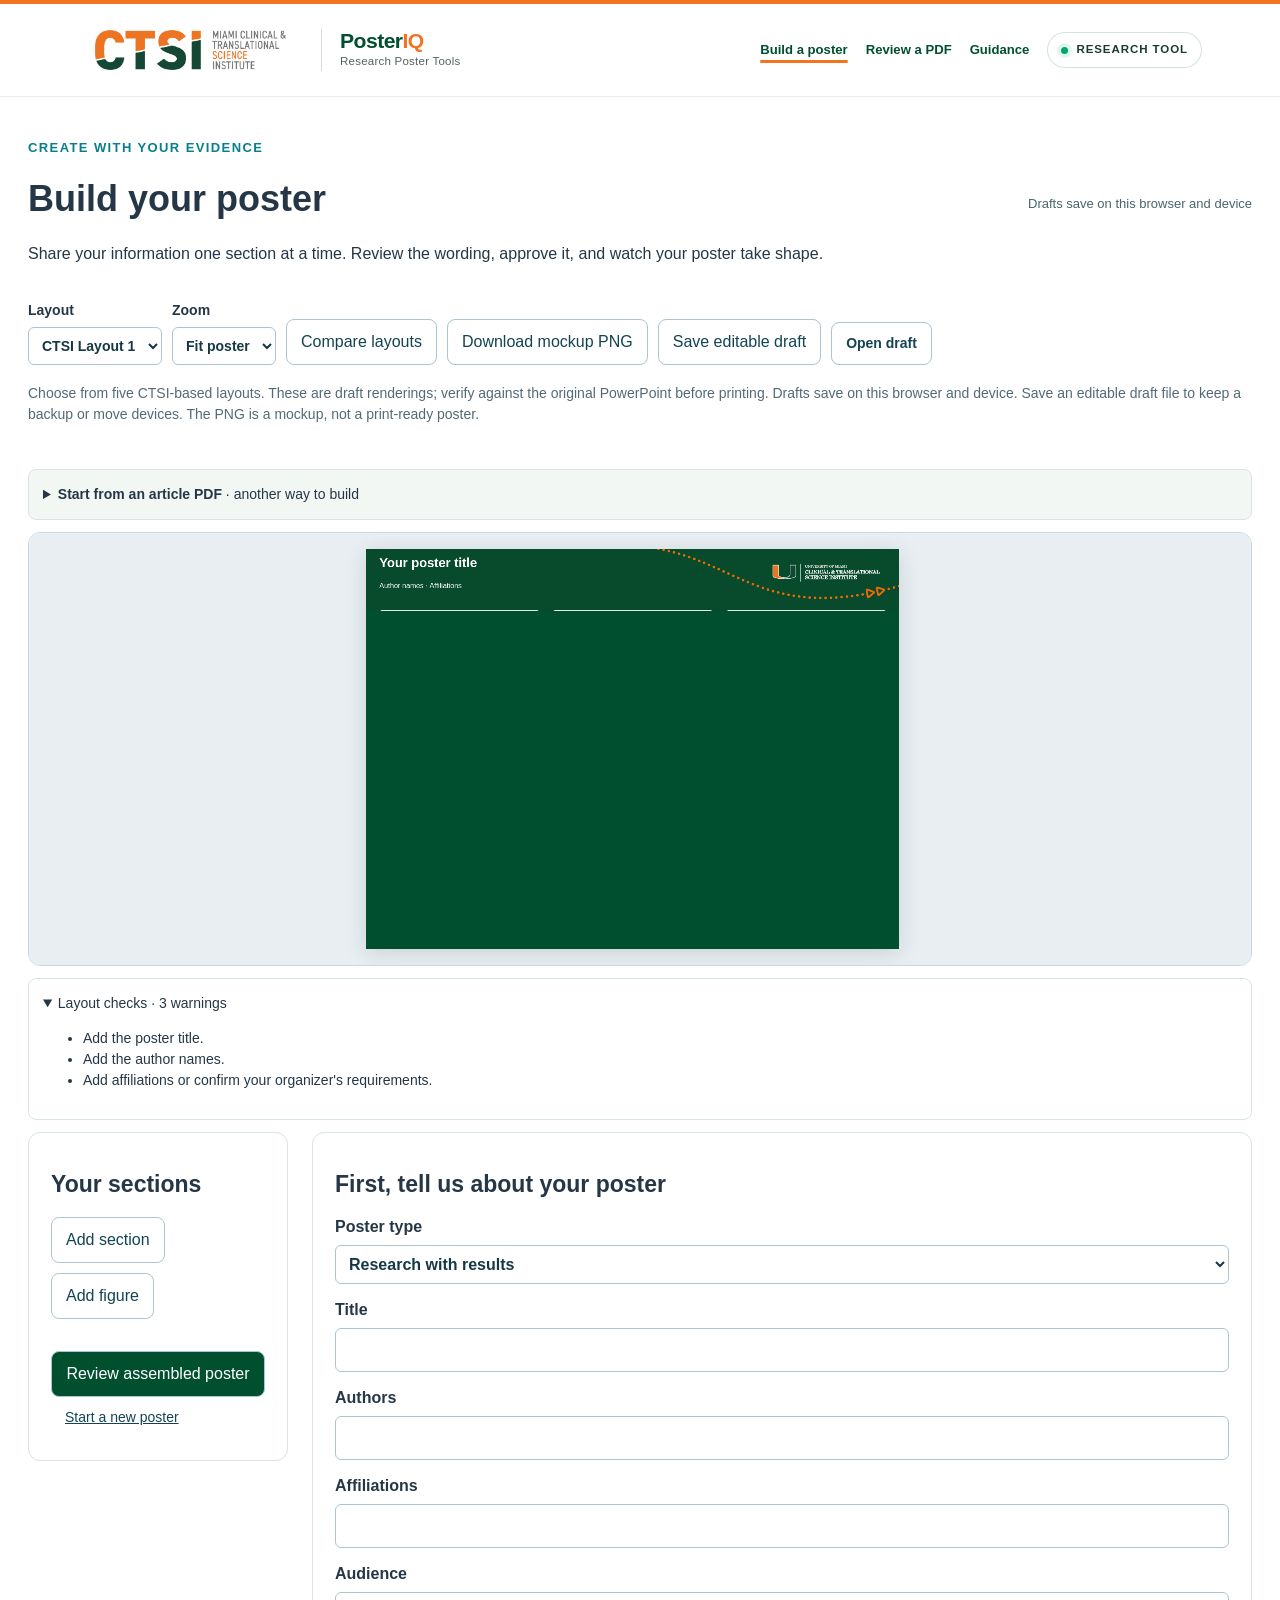
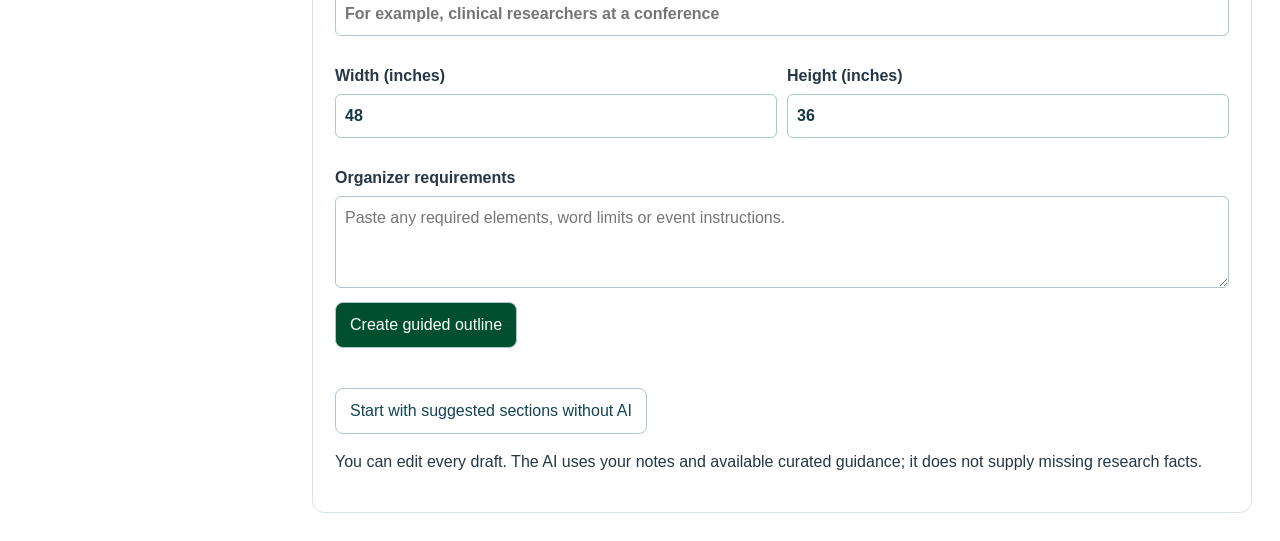
==== commit 9b34d031: "Load updated CTSI header text fitting logic" ====
--- a/frontend/builder.html
+++ b/frontend/builder.html
@@ -43,5 +43,5 @@
 <section id="consistencyResults" class="builder-review" hidden aria-label="Assembled poster review"><h2>Poster consistency review</h2><p id="reviewStale" role="status"></p><div id="consistencyContent"></div></section>
 </main>
 <dialog id="templateDialog" class="builder-template-dialog"><h2>Compare CTSI layouts</h2><p>The same approved wording and figures appear in each layout. Choosing one rearranges sections; it does not rewrite content. Check text fit after switching.</p><div id="templateOptions"></div><button id="closeTemplateDialog" type="button">Close comparison</button></dialog>
-<script src="builder-core.js?v=4"></script><script src="builder.js?v=20261016-24"></script>
+<script src="builder-core.js?v=4"></script><script src="builder.js?v=20261016-25"></script>
 </body></html>
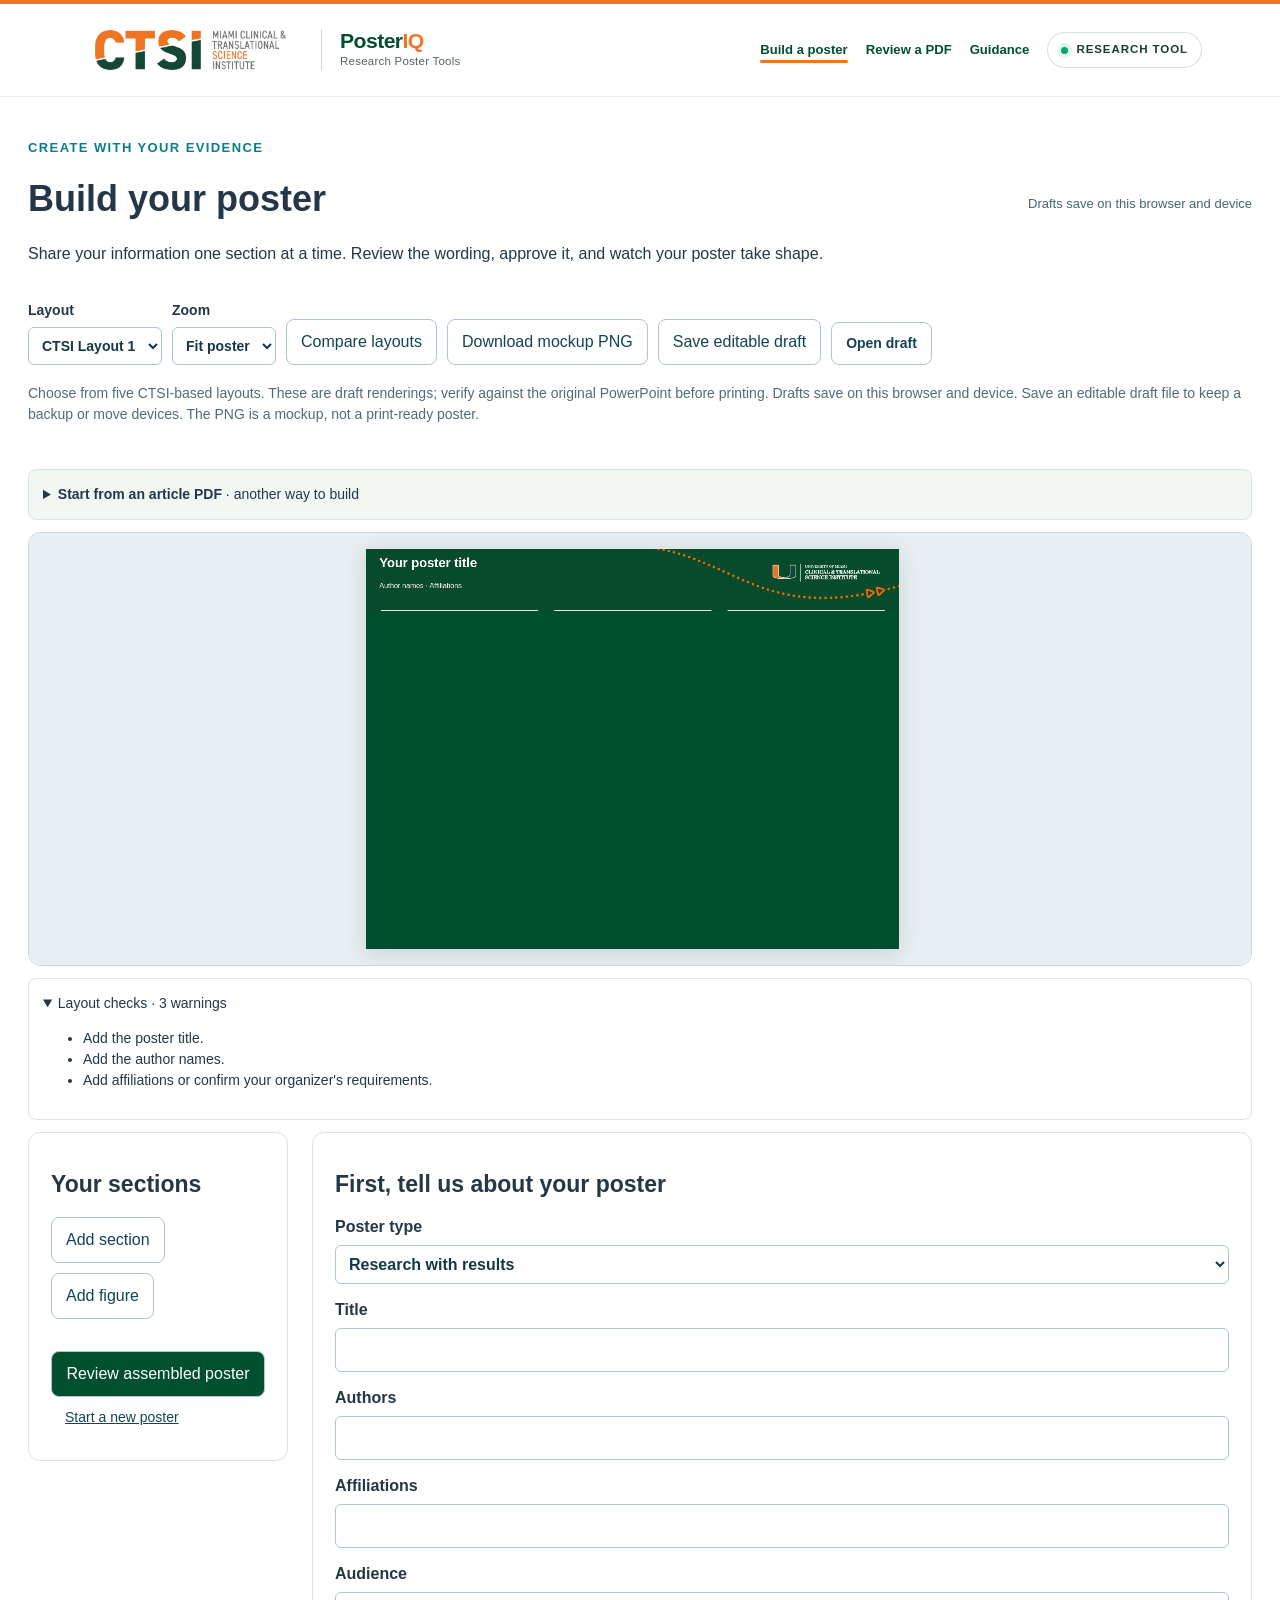
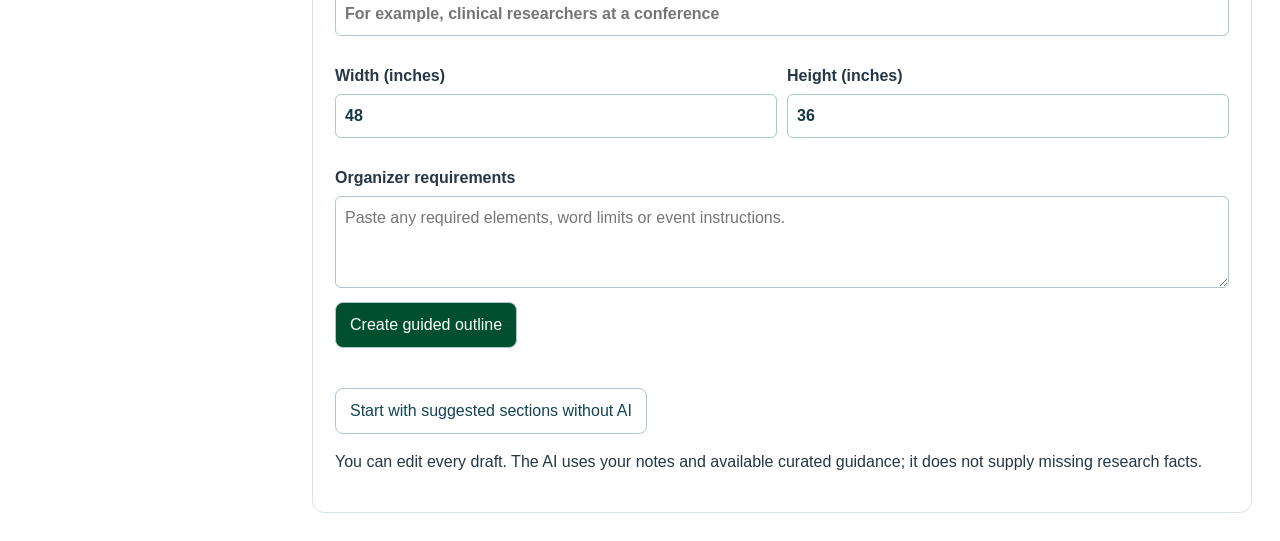
==== commit 3b21f1c4: "Refresh builder script for section heading spacing fix" ====
--- a/frontend/builder.html
+++ b/frontend/builder.html
@@ -43,5 +43,5 @@
 <section id="consistencyResults" class="builder-review" hidden aria-label="Assembled poster review"><h2>Poster consistency review</h2><p id="reviewStale" role="status"></p><div id="consistencyContent"></div></section>
 </main>
 <dialog id="templateDialog" class="builder-template-dialog"><h2>Compare CTSI layouts</h2><p>The same approved wording and figures appear in each layout. Choosing one rearranges sections; it does not rewrite content. Check text fit after switching.</p><div id="templateOptions"></div><button id="closeTemplateDialog" type="button">Close comparison</button></dialog>
-<script src="builder-core.js?v=4"></script><script src="builder.js?v=20261016-25"></script>
+<script src="builder-core.js?v=4"></script><script src="builder.js?v=20261016-26"></script>
 </body></html>
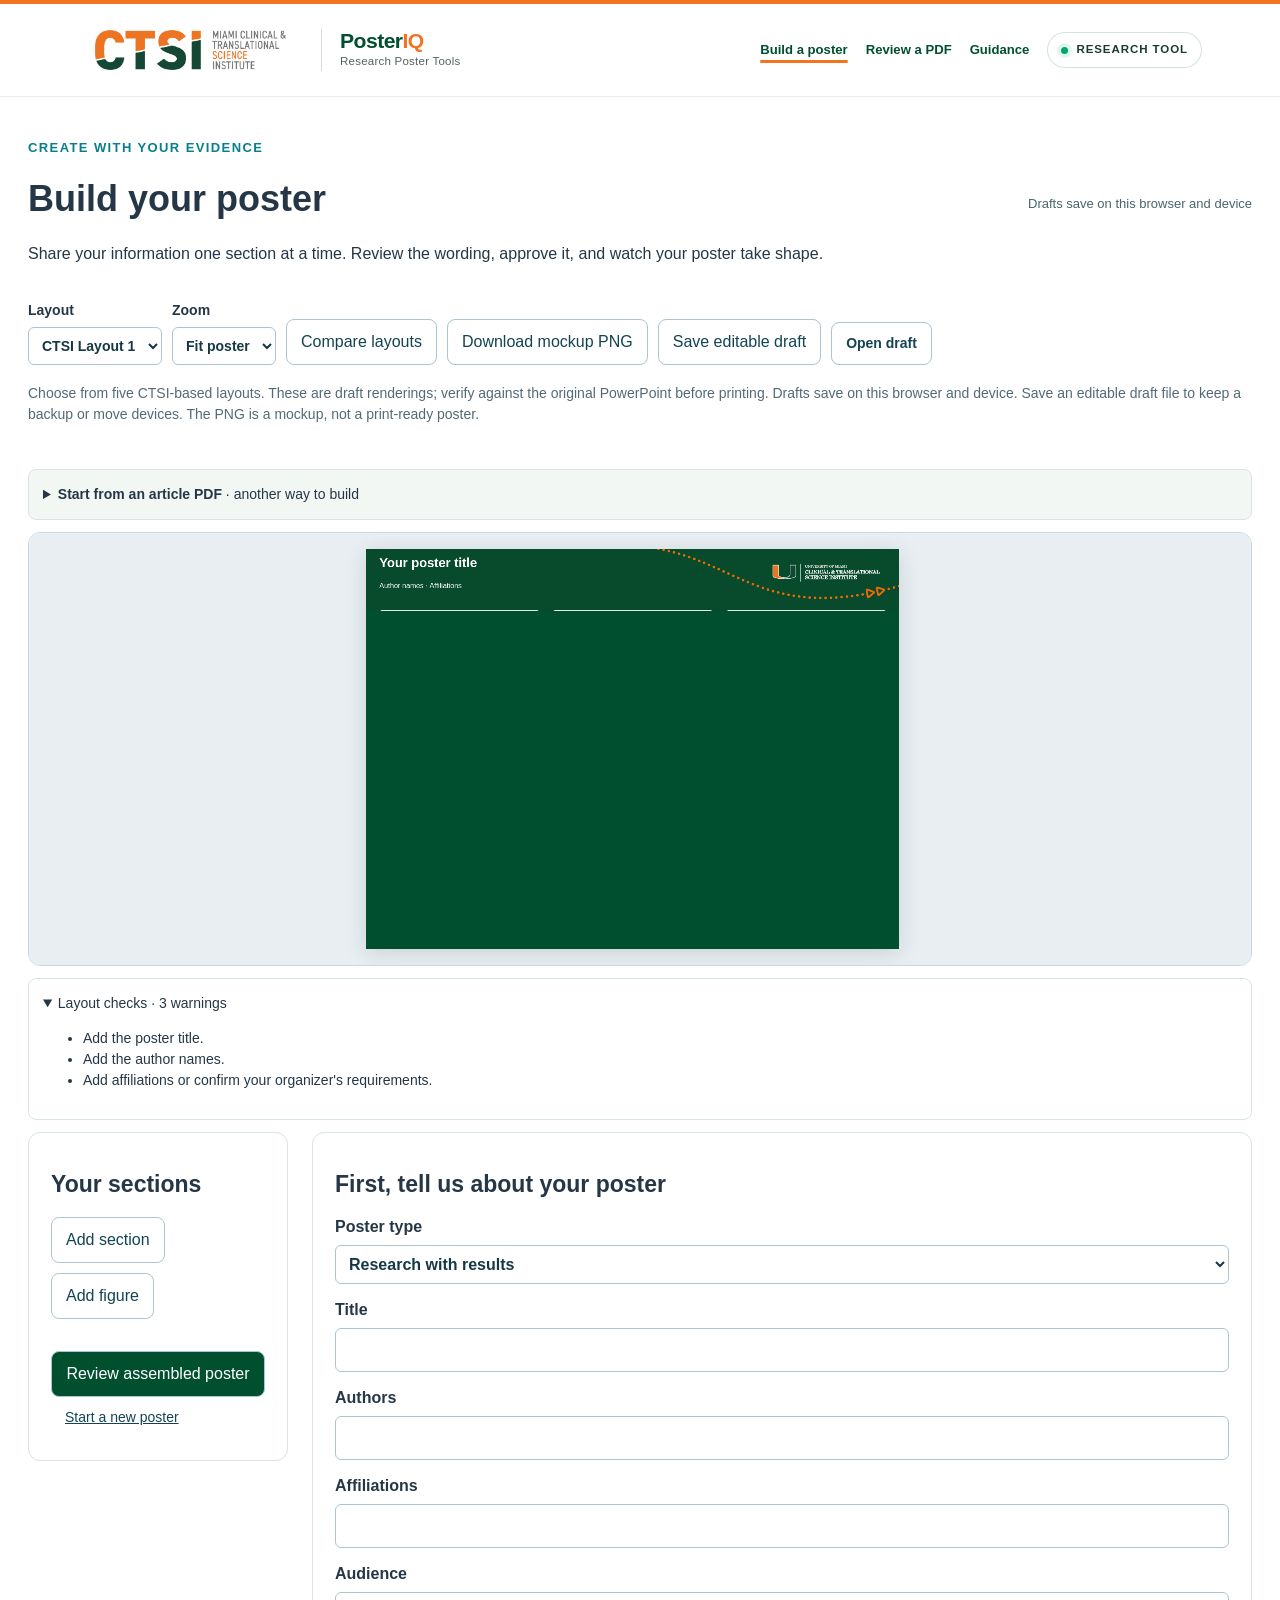
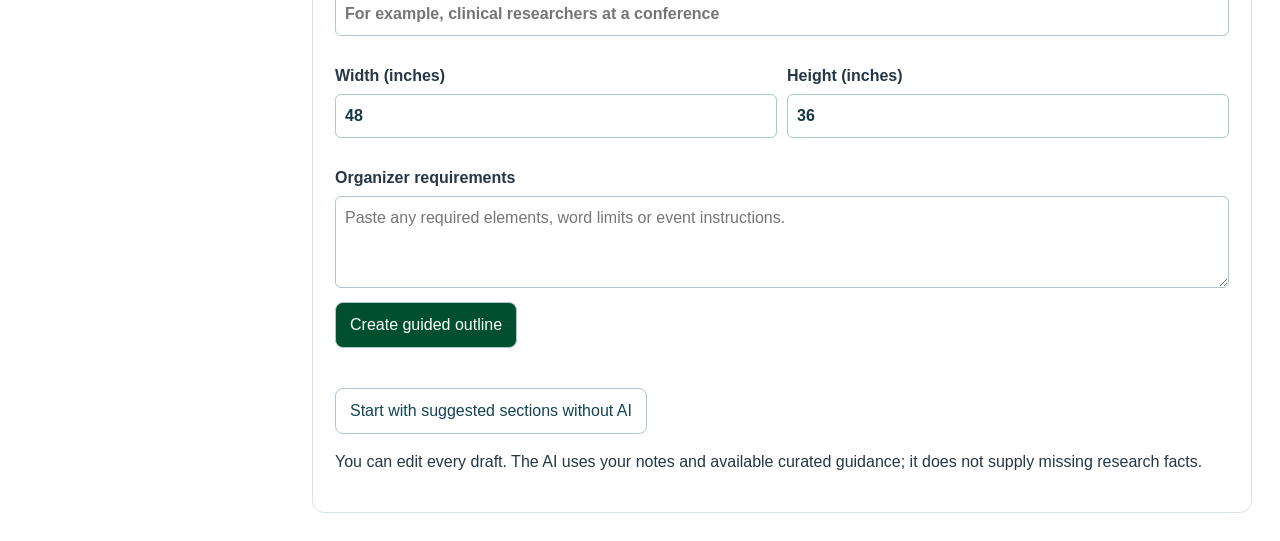
==== commit 507c7bc5: "Refresh deployed poster builder after CTSI asset packaging" ====
--- a/frontend/builder.html
+++ b/frontend/builder.html
@@ -43,5 +43,5 @@
 <section id="consistencyResults" class="builder-review" hidden aria-label="Assembled poster review"><h2>Poster consistency review</h2><p id="reviewStale" role="status"></p><div id="consistencyContent"></div></section>
 </main>
 <dialog id="templateDialog" class="builder-template-dialog"><h2>Compare CTSI layouts</h2><p>The same approved wording and figures appear in each layout. Choosing one rearranges sections; it does not rewrite content. Check text fit after switching.</p><div id="templateOptions"></div><button id="closeTemplateDialog" type="button">Close comparison</button></dialog>
-<script src="builder-core.js?v=4"></script><script src="builder.js?v=20261016-26"></script>
+<script src="builder-core.js?v=4"></script><script src="builder.js?v=20261016-live1"></script>
 </body></html>
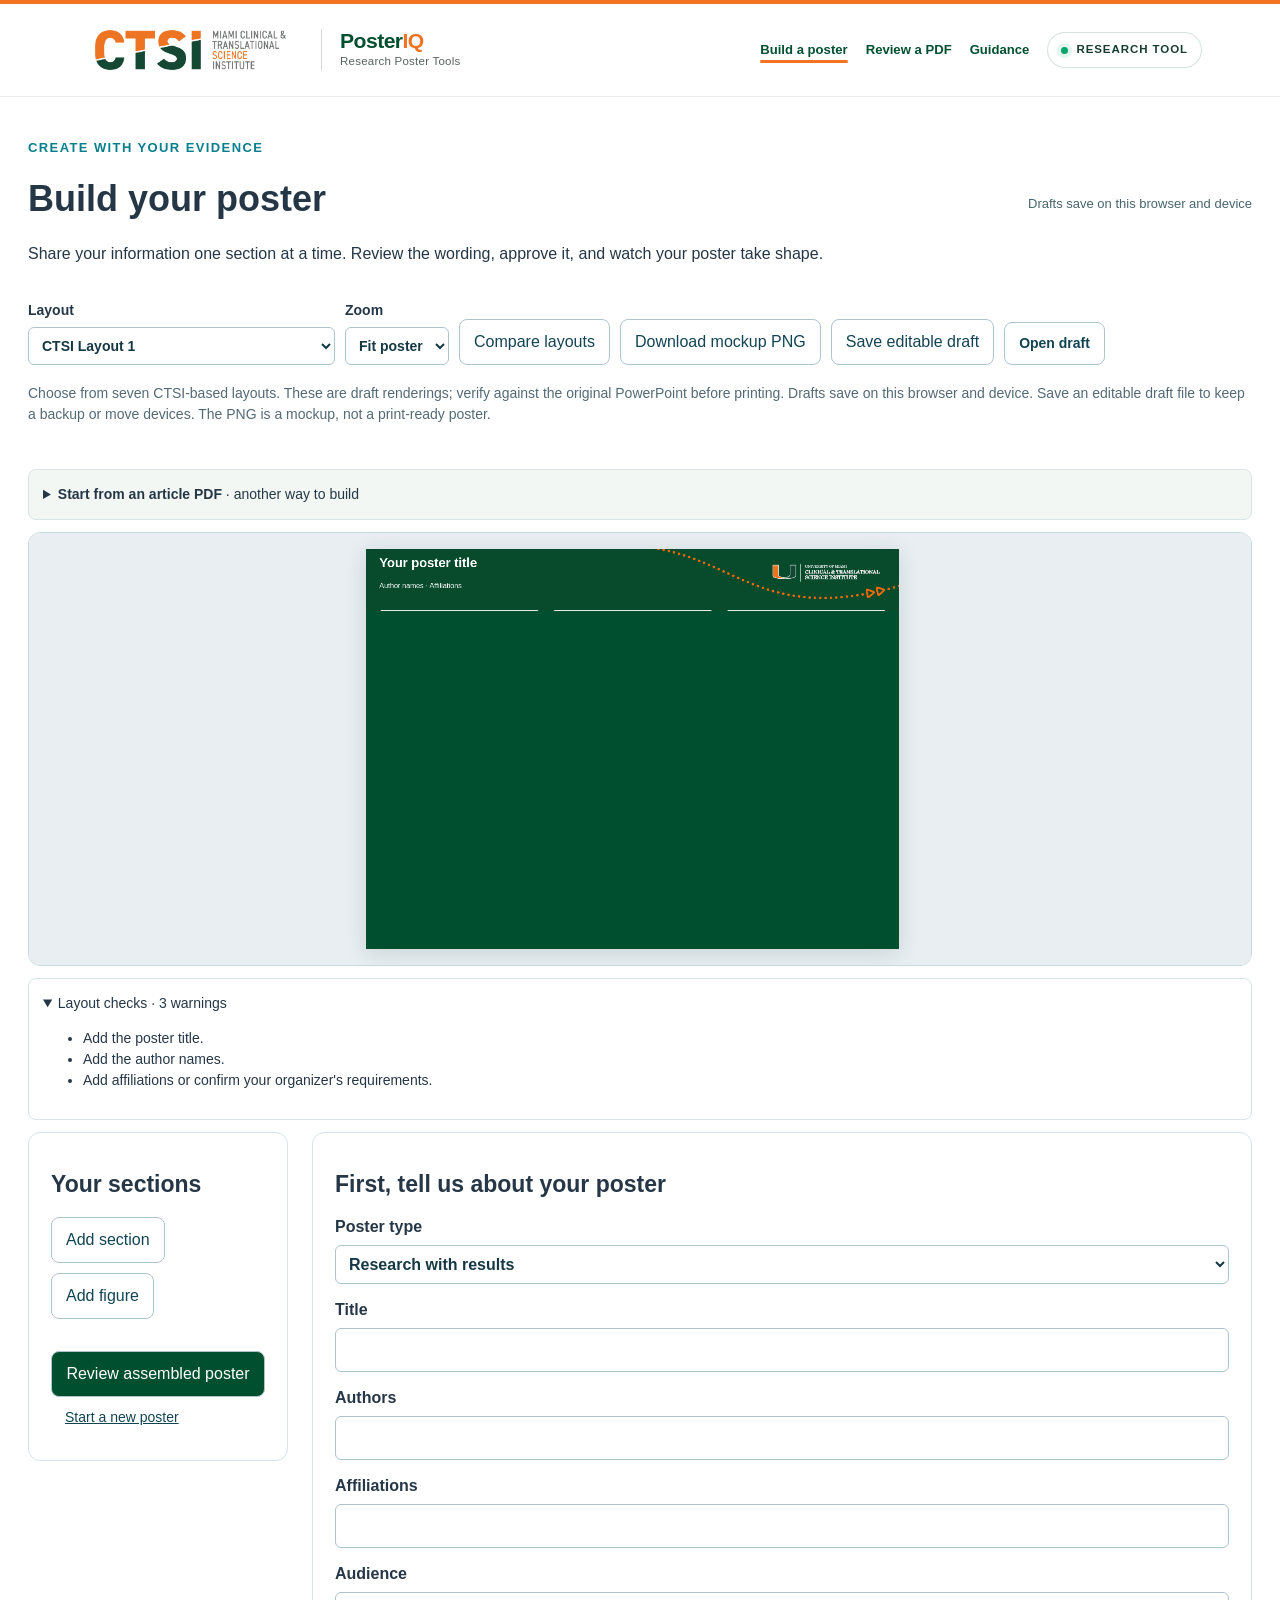
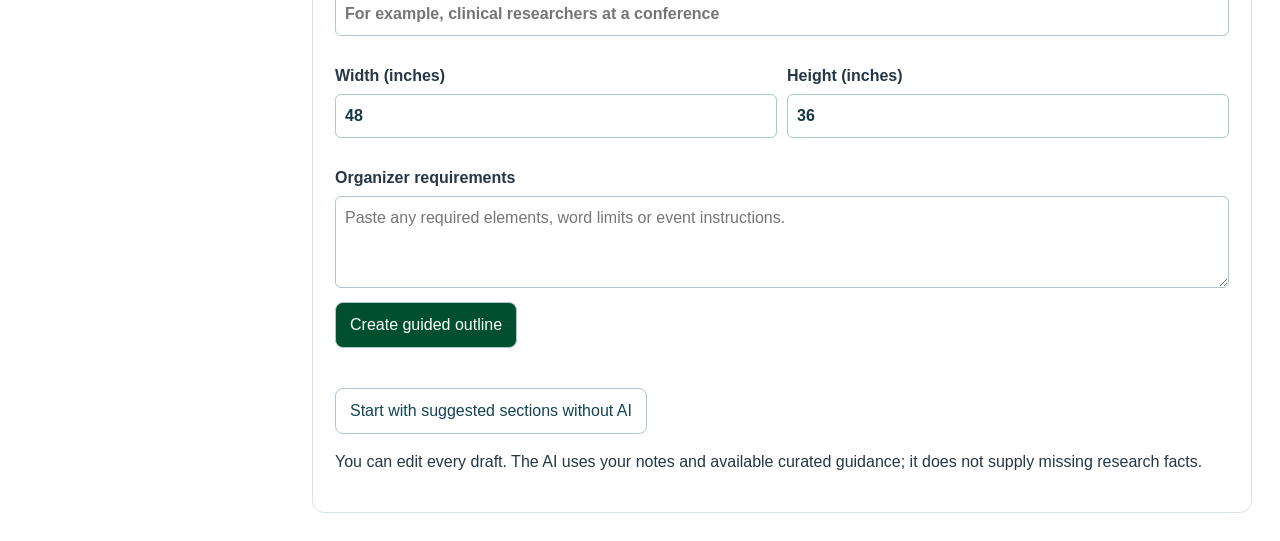
==== commit 7d566021: "Add CTSI Pilots/EAC completed and in-progress poster layouts" ====
--- a/frontend/builder.html
+++ b/frontend/builder.html
@@ -22,8 +22,8 @@
     </header>
 <main class="builder-main">
 <div class="builder-heading"><div><p class="eyebrow">Create with your evidence</p><h1>Build your poster</h1><p>Share your information one section at a time. Review the wording, approve it, and watch your poster take shape.</p></div><span id="saveStatus" role="status">Opening saved draft…</span></div>
-<div class="builder-toolbar"><label>Layout <select id="builderTemplate"><option value="ctsi-1">CTSI Layout 1</option><option value="ctsi-2">CTSI Layout 2</option><option value="ctsi-3">CTSI Layout 3</option><option value="ctsi-4">CTSI Layout 4</option><option value="ctsi-5">CTSI Layout 5</option></select></label><label>Zoom <select id="builderZoom"><option value="fit">Fit poster</option><option value="1">100%</option><option value="1.5">150%</option><option value="2">200%</option></select></label><button id="compareTemplates" type="button">Compare layouts</button><button id="downloadPoster" type="button">Download mockup PNG</button><button id="backupDraft" type="button">Save editable draft</button><label class="builder-file-button">Open draft<input id="importDraft" type="file" accept=".json,application/json"></label></div>
-<p class="builder-notice">Choose from five CTSI-based layouts. These are draft renderings; verify against the original PowerPoint before printing. Drafts save on this browser and device. Save an editable draft file to keep a backup or move devices. The PNG is a mockup, not a print-ready poster.</p>
+<div class="builder-toolbar"><label>Layout <select id="builderTemplate"><option value="ctsi-1">CTSI Layout 1</option><option value="ctsi-2">CTSI Layout 2</option><option value="ctsi-3">CTSI Layout 3</option><option value="ctsi-4">CTSI Layout 4</option><option value="ctsi-5">CTSI Layout 5</option><option value="ctsi-6">CTSI Pilots/EAC – Completed Research</option><option value="ctsi-7">CTSI Pilots/EAC – Research in Progress</option></select></label><label>Zoom <select id="builderZoom"><option value="fit">Fit poster</option><option value="1">100%</option><option value="1.5">150%</option><option value="2">200%</option></select></label><button id="compareTemplates" type="button">Compare layouts</button><button id="downloadPoster" type="button">Download mockup PNG</button><button id="backupDraft" type="button">Save editable draft</button><label class="builder-file-button">Open draft<input id="importDraft" type="file" accept=".json,application/json"></label></div>
+<p class="builder-notice">Choose from seven CTSI-based layouts. These are draft renderings; verify against the original PowerPoint before printing. Drafts save on this browser and device. Save an editable draft file to keep a backup or move devices. The PNG is a mockup, not a print-ready poster.</p>
 <p id="builderMessage" class="builder-message" role="status" aria-live="polite"></p>
 <details id="articleImport" class="builder-checks">
 <summary><strong>Start from an article PDF</strong> · another way to build</summary>
@@ -43,5 +43,5 @@
 <section id="consistencyResults" class="builder-review" hidden aria-label="Assembled poster review"><h2>Poster consistency review</h2><p id="reviewStale" role="status"></p><div id="consistencyContent"></div></section>
 </main>
 <dialog id="templateDialog" class="builder-template-dialog"><h2>Compare CTSI layouts</h2><p>The same approved wording and figures appear in each layout. Choosing one rearranges sections; it does not rewrite content. Check text fit after switching.</p><div id="templateOptions"></div><button id="closeTemplateDialog" type="button">Close comparison</button></dialog>
-<script src="builder-core.js?v=4"></script><script src="builder.js?v=20261016-live1"></script>
+<script src="builder-core.js?v=5"></script><script src="builder.js?v=20261016-live1"></script>
 </body></html>
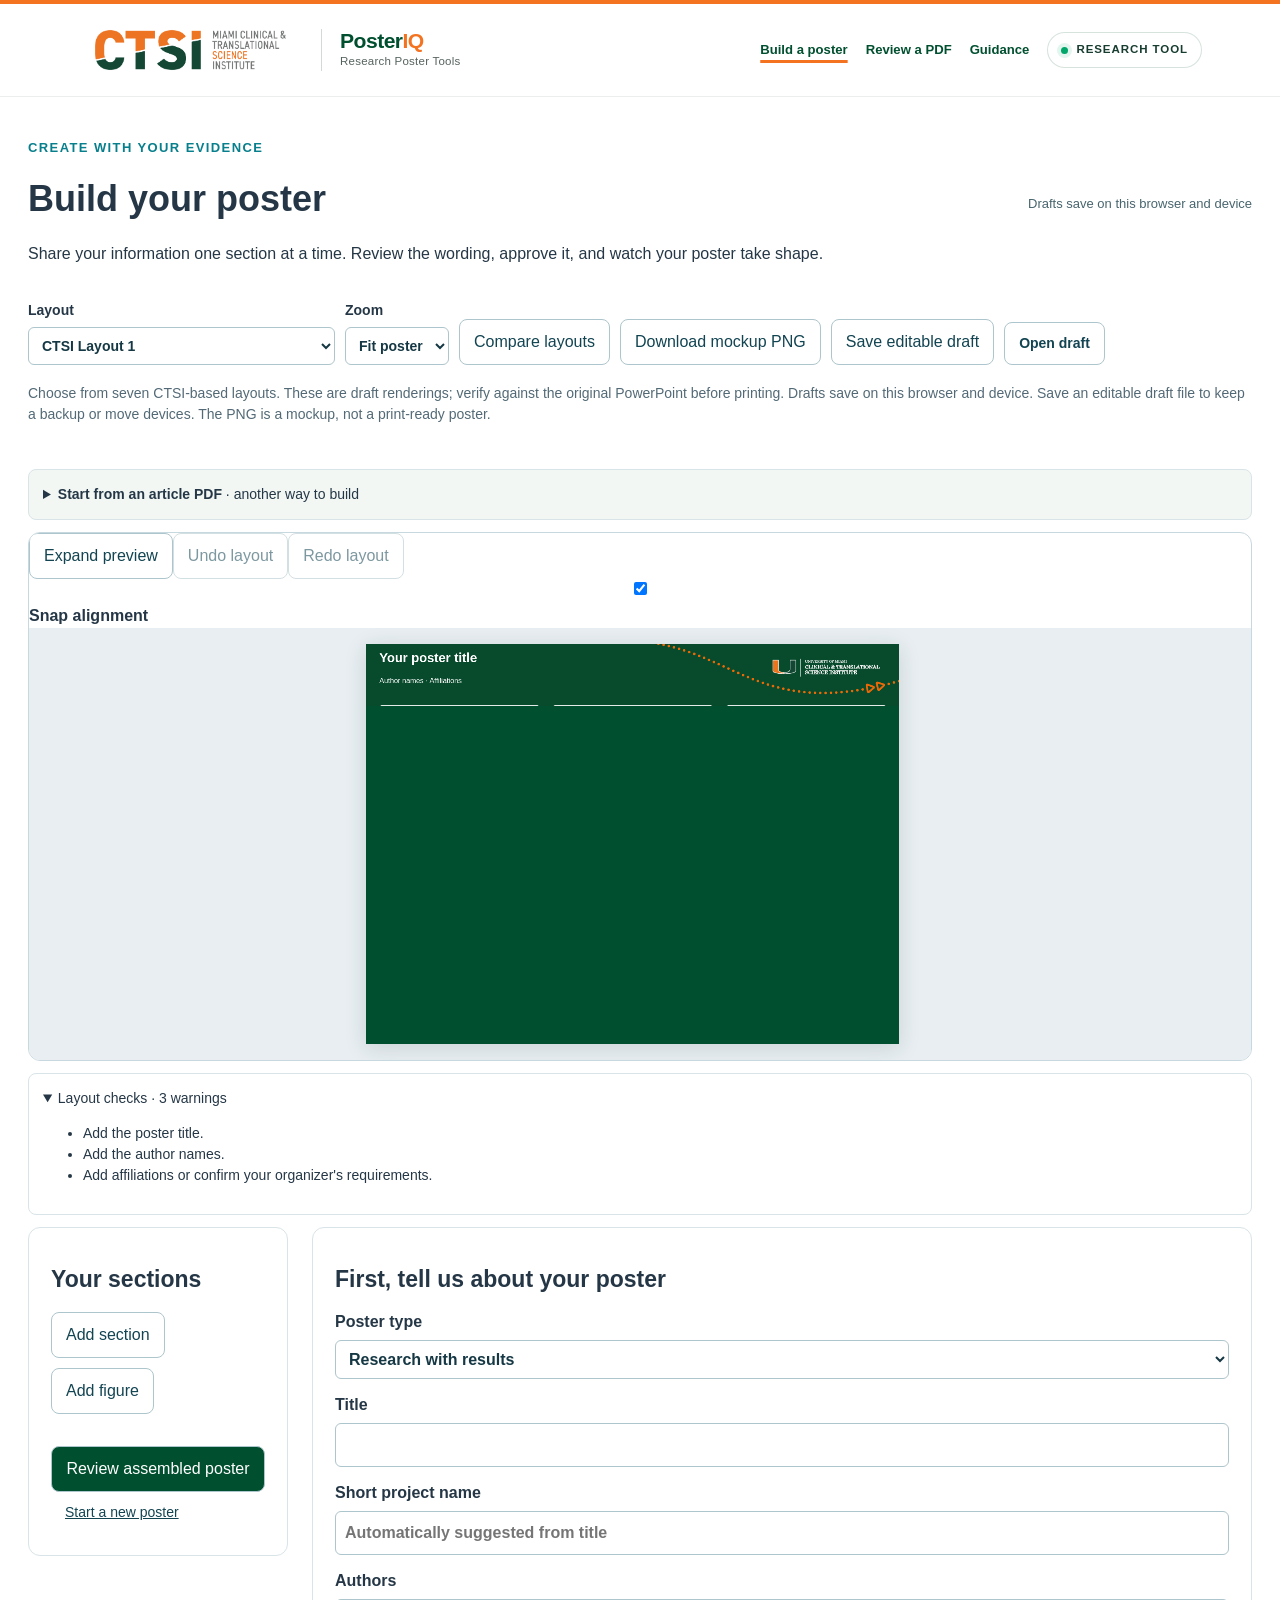
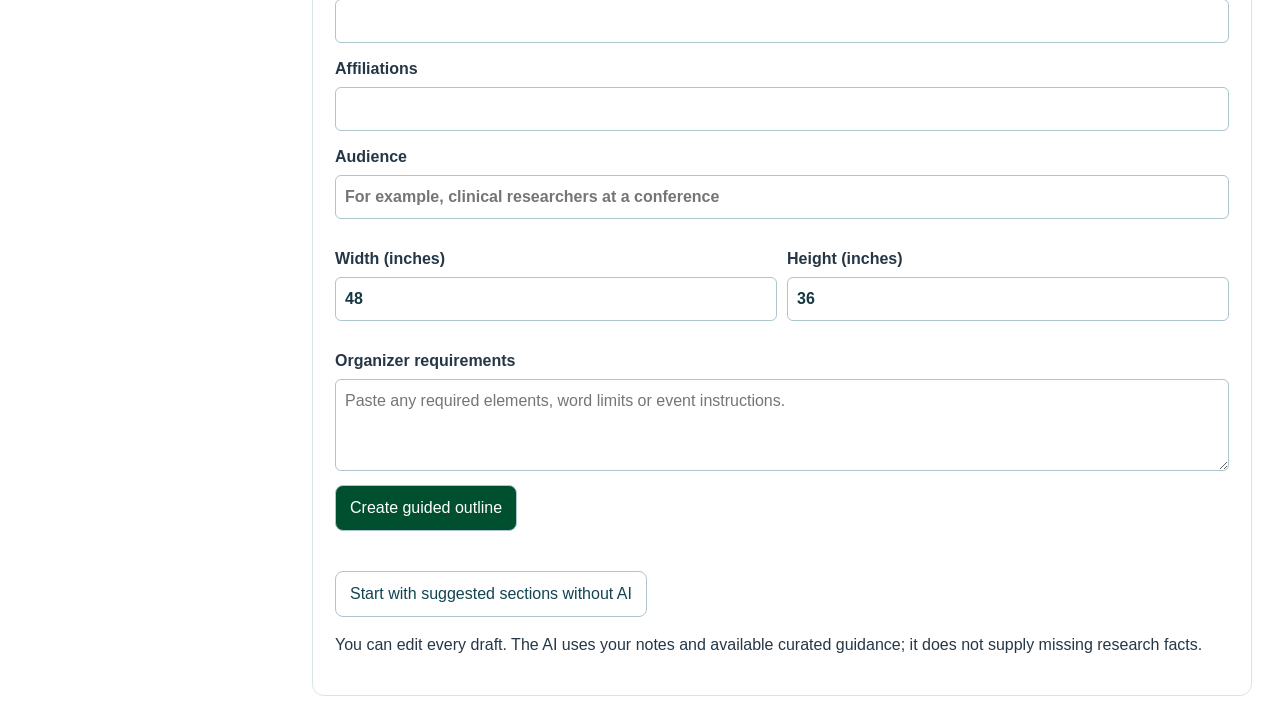
==== commit 946d4779: "Add expanded canvas controls and project-specific exports" ====
--- a/frontend/builder.html
+++ b/frontend/builder.html
@@ -1,7 +1,7 @@
 <!DOCTYPE html>
 <html lang="en">
 <head><meta charset="UTF-8"><meta name="viewport" content="width=device-width, initial-scale=1.0">
-<title>PosterIQ | Build a poster</title><link rel="stylesheet" href="styles.css?v=10"><link rel="stylesheet" href="builder.css?v=4">    <link rel="icon" type="image/svg+xml" sizes="any" href="assets/favicon.svg?v=1">
+<title>PosterIQ | Build a poster</title><link rel="stylesheet" href="styles.css?v=10"><link rel="stylesheet" href="builder.css?v=5">    <link rel="icon" type="image/svg+xml" sizes="any" href="assets/favicon.svg?v=1">
     <meta name="theme-color" content="#005030">
 </head>
 <body class="builder-page">
@@ -31,17 +31,17 @@
 <form id="articleForm"><label>Publication PDF (up to 25 MB, 40 pages)<input id="articleFile" type="file" accept="application/pdf,.pdf" required></label><label>What should this poster focus on?<textarea id="articleFocus" rows="2" maxlength="3000" placeholder="For example, the principal finding for a clinical audience, or one part of the paper."></textarea></label><button id="analyzeArticle" type="submit">Propose poster from article</button><p id="articleStatus" class="builder-message" role="status" aria-live="polite"></p></form>
 <div id="articleProposals" hidden><h2>Review article-based drafts</h2><p id="articleMetadata"></p><ul id="articleLimitations"></ul><div id="articleSectionChoices"></div><h3>Image candidates</h3><p>Caption-linked figures are selected below as draft sections, including vector charts when detectable. Check complete axes, legends and panels, and verify the extracted caption before approving. Unlabeled images stay optional; upload replacements for missing or incomplete figures.</p><div id="articleFigureChoices" class="article-figures"></div><label>Import into<select id="articleImportMode"><option value="append">Add selected drafts to this poster</option><option value="new">Start a new poster from selected drafts</option></select></label><label class="article-checkbox"><input id="articleUseMetadata" type="checkbox"> Use the article’s suggested title, authors and affiliations (confirm poster authorship)</label><button id="applyArticle" type="button">Add selected drafts to builder</button></div>
 </details>
-<section class="builder-preview" aria-label="Live editable poster"><div id="builderViewport" class="builder-viewport"><div id="builderStage" class="builder-stage"><canvas id="builderCanvas" width="1200" height="900" aria-label="Poster mockup; approved sections appear here"></canvas><div id="builderHandles" class="builder-handles"></div></div></div></section>
+<section class="builder-preview" aria-label="Live editable poster"><div class="canvas-controls"><button id="expandCanvas" type="button" aria-expanded="false">Expand preview</button><button id="undoLayout" type="button" disabled>Undo layout</button><button id="redoLayout" type="button" disabled>Redo layout</button><label><input id="snapGrid" type="checkbox" checked> Snap alignment</label></div><div id="builderViewport" class="builder-viewport"><div id="builderStage" class="builder-stage"><canvas id="builderCanvas" width="1200" height="900" aria-label="Poster mockup; approved sections appear here"></canvas><div id="builderHandles" class="builder-handles"></div></div></div></section>
 <details class="builder-checks" open><summary>Layout checks <span id="layoutCheckCount"></span></summary><ul id="layoutWarnings"></ul></details>
 <div class="builder-workspace">
 <aside class="builder-progress"><h2>Your sections</h2><ol id="sectionSteps"></ol><div class="builder-action-row"><button id="addTextSection" type="button">Add section</button><button id="addFigure" type="button">Add figure</button></div><button id="checkPoster" type="button">Review assembled poster</button><button id="newPoster" class="builder-link-button" type="button">Start a new poster</button></aside>
 <section class="builder-editor" aria-label="Guided poster editor">
-<form id="setupForm"><h2>First, tell us about your poster</h2><label>Poster type<select id="posterType"><option value="research">Research with results</option><option value="protocol">Protocol or planned study</option><option value="case">Case, practice or model</option><option value="narrative">Narrative review or synthesis</option></select></label><label>Title<input id="posterTitle" maxlength="500" required></label><label>Authors<input id="posterAuthors" maxlength="2000" required></label><label>Affiliations<input id="posterAffiliations" maxlength="3000"></label><label>Audience<input id="posterAudience" maxlength="2000" placeholder="For example, clinical researchers at a conference"></label><div class="builder-action-row"><label>Width (inches)<input id="posterWidth" type="number" min="12" max="96" value="48" required></label><label>Height (inches)<input id="posterHeight" type="number" min="12" max="96" value="36" required></label></div><label>Organizer requirements<textarea id="organizerRequirements" maxlength="6000" rows="3" placeholder="Paste any required elements, word limits or event instructions."></textarea></label><button id="planPoster" type="submit">Create guided outline</button><p id="planStatus" class="builder-message" role="status" aria-live="polite"></p><button id="manualOutline" type="button">Start with suggested sections without AI</button><p>You can edit every draft. The AI uses your notes and available curated guidance; it does not supply missing research facts.</p></form>
-<div id="sectionEditor" hidden><button id="editSetup" class="builder-link-button" type="button">Edit poster details</button><h2 id="sectionTitle"></h2><p id="sectionPurpose"></p><label>Section purpose<input id="sectionPurposeInput" maxlength="2000"></label><div id="sectionSources"></div><label>Section heading<input id="sectionName" maxlength="160"></label><p id="sectionQuestion" class="builder-question"></p><label>Source notes<textarea id="sectionNotes" rows="7" maxlength="12000" placeholder="Provide the facts, observations, numbers, limitations and citations to use. You can paste an existing paragraph."></textarea></label><div id="textEditor"><button id="draftSection" type="button">Draft concise poster text</button><p id="draftStatus" class="builder-message" role="status" aria-live="polite"></p><label>Poster wording<textarea id="sectionText" rows="8" maxlength="12000" placeholder="AI draft or your own wording. Short statements and bullets are welcome."></textarea></label></div><div id="figureEditor" hidden><label class="article-checkbox"><input id="showFigureTitle" type="checkbox"> Show figure title on poster</label><label>Image sizing<select id="figureSizing"><option value="proportional">Keep image proportions</option><option value="crop">Crop to fill (may hide axes or legends)</option><option value="stretch">Stretch to fill (distorts the image)</option></select></label><button id="fitFigure" type="button">Fit section to image</button><p>Proportional resizing adjusts the image and keeps its caption directly beneath it. Crop and stretch are explicit alternatives; check scientific figures carefully.</p><label>Figure (PNG or JPEG)<input id="figureFile" type="file" accept="image/png,image/jpeg"></label><img id="figureThumbnail" alt="Selected figure preview" hidden><label>What does the figure show?<textarea id="figureDescription" maxlength="4000" rows="3"></textarea></label><label>Caption<textarea id="figureCaption" maxlength="4000" rows="3"></textarea></label></div><div id="draftQuestions" role="status"></div><p id="approvalStatus" role="status"></p><div class="builder-action-row"><button id="approveSection" type="button">Approve and place on poster</button><button id="nextSection" type="button">Next section</button><button id="removeSection" type="button">Remove section</button></div><details><summary>Placement and text size</summary><p>Drag a section to move it. On release, the board makes room; a full board may return to template slots. Wording and font sizes stay unchanged. Drag a corner to resize, or use these controls.</p><div class="builder-placement"><label>Left (%)<input id="sectionX" type="number" min="0" max="100" step="1"></label><label>Top (%)<input id="sectionY" type="number" min="17" max="94" step="1"></label><label>Width (%)<input id="sectionW" type="number" min="8" max="95" step="1"></label><label>Height (%)<input id="sectionH" type="number" min="6" max="80" step="1"></label><label>Body text (pt)<input id="sectionFont" type="number" min="16" max="72" step="1"></label></div><div class="builder-action-row"><button id="moveEarlier" type="button">Earlier in template</button><button id="moveLater" type="button">Later in template</button></div></details></div>
+<form id="setupForm"><h2>First, tell us about your poster</h2><label>Poster type<select id="posterType"><option value="research">Research with results</option><option value="protocol">Protocol or planned study</option><option value="case">Case, practice or model</option><option value="narrative">Narrative review or synthesis</option></select></label><label>Title<input id="posterTitle" maxlength="500" required></label><label>Short project name<input id="posterShortTitle" maxlength="100" placeholder="Automatically suggested from title"></label><label>Authors<input id="posterAuthors" maxlength="2000" required></label><label>Affiliations<input id="posterAffiliations" maxlength="3000"></label><label>Audience<input id="posterAudience" maxlength="2000" placeholder="For example, clinical researchers at a conference"></label><div class="builder-action-row"><label>Width (inches)<input id="posterWidth" type="number" min="12" max="96" value="48" required></label><label>Height (inches)<input id="posterHeight" type="number" min="12" max="96" value="36" required></label></div><label>Organizer requirements<textarea id="organizerRequirements" maxlength="6000" rows="3" placeholder="Paste any required elements, word limits or event instructions."></textarea></label><button id="planPoster" type="submit">Create guided outline</button><p id="planStatus" class="builder-message" role="status" aria-live="polite"></p><button id="manualOutline" type="button">Start with suggested sections without AI</button><p>You can edit every draft. The AI uses your notes and available curated guidance; it does not supply missing research facts.</p></form>
+<div id="sectionEditor" hidden><button id="editSetup" class="builder-link-button" type="button">Edit poster details</button><h2 id="sectionTitle"></h2><p id="sectionPurpose"></p><label>Section purpose<input id="sectionPurposeInput" maxlength="2000"></label><div id="sectionSources"></div><label>Section heading<input id="sectionName" maxlength="160"></label><p id="sectionQuestion" class="builder-question"></p><label>Source notes<textarea id="sectionNotes" rows="7" maxlength="12000" placeholder="Provide the facts, observations, numbers, limitations and citations to use. You can paste an existing paragraph."></textarea></label><div id="textEditor"><button id="draftSection" type="button">Draft concise poster text</button><p id="draftStatus" class="builder-message" role="status" aria-live="polite"></p><label>Poster wording<textarea id="sectionText" rows="8" maxlength="12000" placeholder="AI draft or your own wording. Short statements and bullets are welcome."></textarea></label></div><div id="figureEditor" hidden><label class="article-checkbox"><input id="showFigureTitle" type="checkbox"> Show figure title on poster</label><label>Image sizing<select id="figureSizing"><option value="proportional">Keep image proportions</option><option value="crop">Crop to fill (may hide axes or legends)</option><option value="stretch">Stretch to fill (distorts the image)</option></select></label><button id="fitFigure" type="button">Fit section to image</button><p>Proportional resizing adjusts the image and keeps its caption directly beneath it. Crop and stretch are explicit alternatives; check scientific figures carefully.</p><label>Figure (PNG or JPEG)<input id="figureFile" type="file" accept="image/png,image/jpeg"></label><img id="figureThumbnail" alt="Selected figure preview" hidden><label>What does the figure show?<textarea id="figureDescription" maxlength="4000" rows="3"></textarea></label><label>Caption<textarea id="figureCaption" maxlength="4000" rows="3"></textarea></label></div><div id="draftQuestions" role="status"></div><p id="approvalStatus" role="status"></p><div class="builder-action-row"><button id="approveSection" type="button">Approve and place on poster</button><button id="nextSection" type="button">Next section</button><button id="removeSection" type="button">Remove section</button></div><details><summary>Placement and text size</summary><p>Drag a section to move it. On release, the board makes room; a crowded board retains your dimensions and warns about overlaps. Wording and font sizes stay unchanged. Drag a corner to resize, or use these controls.</p><div class="builder-placement"><label>Left (%)<input id="sectionX" type="number" min="0" max="100" step="1"></label><label>Top (%)<input id="sectionY" type="number" min="17" max="94" step="1"></label><label>Width (%)<input id="sectionW" type="number" min="8" max="95" step="1"></label><label>Height (%)<input id="sectionH" type="number" min="6" max="80" step="1"></label><label>Body text (pt)<input id="sectionFont" type="number" min="16" max="72" step="1"></label></div><div class="builder-action-row"><button id="moveEarlier" type="button">Earlier in template</button><button id="moveLater" type="button">Later in template</button></div></details></div>
 <details id="planNotes" hidden><summary>Outline notes and requirements</summary><ul id="planNoteList"></ul></details>
 </section></div>
 <section id="consistencyResults" class="builder-review" hidden aria-label="Assembled poster review"><h2>Poster consistency review</h2><p id="reviewStale" role="status"></p><div id="consistencyContent"></div></section>
 </main>
 <dialog id="templateDialog" class="builder-template-dialog"><h2>Compare CTSI layouts</h2><p>The same approved wording and figures appear in each layout. Choosing one rearranges sections; it does not rewrite content. Check text fit after switching.</p><div id="templateOptions"></div><button id="closeTemplateDialog" type="button">Close comparison</button></dialog>
-<script src="builder-core.js?v=5"></script><script src="builder.js?v=20261016-live1"></script>
+<script src="builder-core.js?v=7"></script><script src="builder.js?v=20261124-canvas"></script>
 </body></html>
